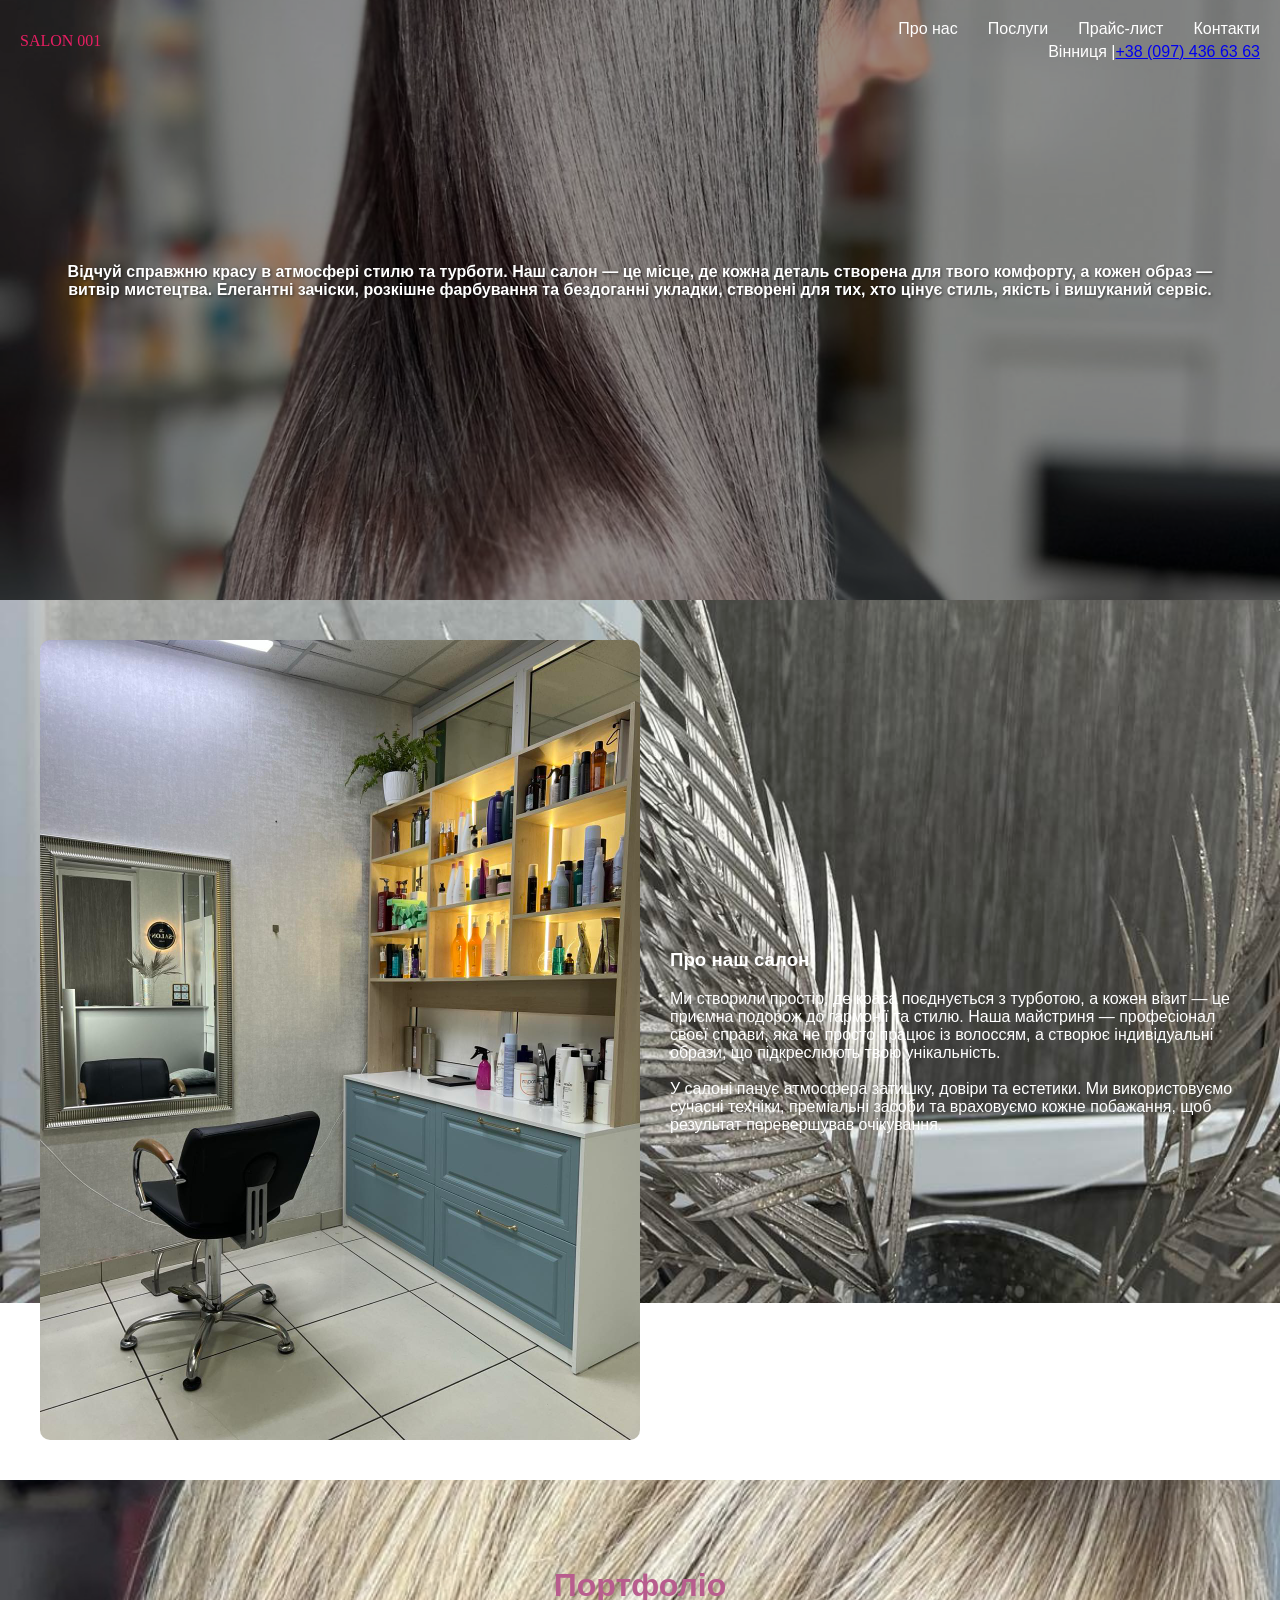
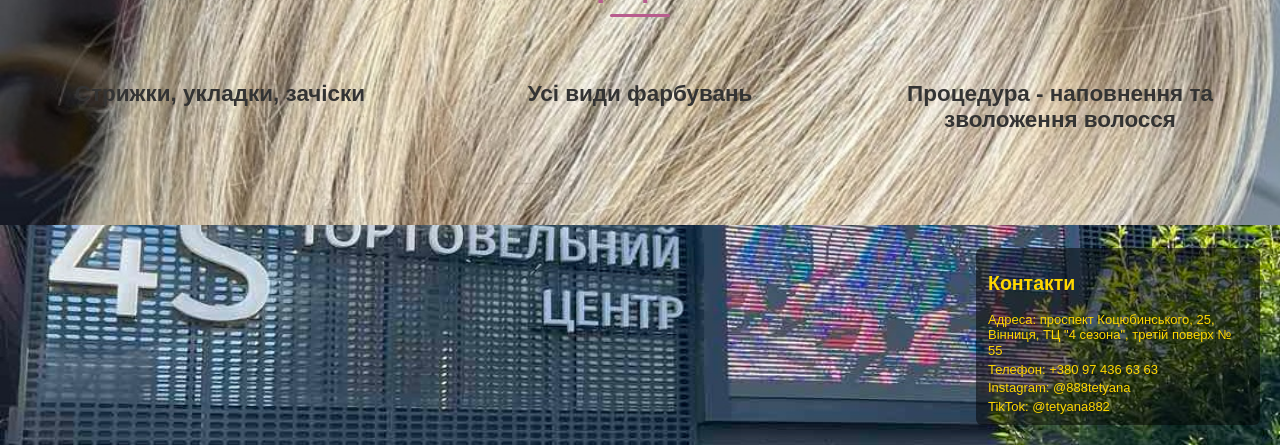
==== index.html @ 26271898 "Initial commit: salon site" ====
<!DOCTYPE html>
<html lang="uk">

<head>
    <meta charset="UTF-8" />
    <meta name="viewport" content="width=device-width, initial-scale=1.0" />
    <title>Салон краси "SALON 001"</title>
    
    <!-- Основний CSS -->
    <link rel="stylesheet" href="style.css" />
    
    <!-- Swiper CSS -->
    <link rel="stylesheet" href="https://cdn.jsdelivr.net/npm/swiper@11/swiper-bundle.min.css" />
    
    <!-- Swiper JS -->
    <script src="https://cdn.jsdelivr.net/npm/swiper@11/swiper-bundle.min.js" defer></script>
    
    <!-- Твій скрипт -->
    <script src="script.js" defer></script>
</head>

<body>
       <header class="hero-header">
        <div class="header-top">
            <div class="logo">
                <span>SALON 001</span>
                </div>
            <div class="nav-contact">
                <nav>
                    <a href="#about-salon">Про нас</a>
                    <a href="#services">Послуги</a>
                    <a href="#" id="price-link">Прайс-лист</a>
                    <a href="#contacts">Контакти</a>
                </nav>
                <class="contact-info">
                    <span class="city-tooltip">Вінниця
                        <span class="tooltip-text">проспект Коцюбинського, 25, ТЦ "4 сезона"</span>
                    </span> |<a href="tel:+380974366363">+38 (097) 436 63 63</a>
                </div>
            </div>
        </div>
        
        <div class="hero-content hero-text">
            <div id="slogan">
                <span class="static-text">Відчуй справжню красу в атмосфері стилю та турботи. Наш салон — це місце, де кожна деталь створена для твого комфорту,
                а кожен образ — витвір мистецтва. Елегантні зачіски, розкішне фарбування та бездоганні укладки, створені для тих, хто
                цінує стиль, якість і вишуканий сервіс.</span>
                <span id="typing-text"></span>
            </div>
        </div>
    </header>

    <section id="about-salon" style="display: flex; align-items: center; padding: 40px;">
        <img src="images/salon001 (1).jpg" style="width: 50%; border-radius: 10px;">
        <div style="padding-left: 30px;">
            <h3>Про наш салон</h3>
            <p>
                Ми створили простір, де краса поєднується з турботою, а кожен візит — це приємна подорож до гармонії та стилю. Наша
                майстриня — професіонал своєї справи, яка не просто працює із волоссям, а створює індивідуальні образи, що
                підкреслюють твою унікальність.
                <br><br>
                У салоні панує атмосфера затишку, довіри та естетики. Ми використовуємо сучасні техніки, преміальні засоби та
                враховуємо кожне побажання, щоб результат перевершував очікування.
            </p>
        </div>
    </section>
                

    <main>
        <section class="portfolio-section" id="services">
            <h2>Портфоліо</h2>
            <div class="services">
                <a href="haircuts.html" class="service-card">
                    <h3>Стрижки, укладки, зачіски</h3>
                </a>
                <a href="hair-color.html" class="service-card">
                    <h3>Усі види фарбувань</h3>
                </a>
                <a href="treatment.html" class="service-card">
                    <h3>Процедура - наповнення та зволоження волосся</h3>
                </a>
            </div>
        </section>

            
        <footer class="footer-contact" id="contacts">
            <div class="footer-content">
                <div class="footer-contact-box">
                    <h2>Контакти</h2>
                    <p>Адреса: проспект Коцюбинського, 25, Вінниця, ТЦ "4 сезона", третій поверх № 55</p>
                    <p>Телефон: +380 97 436 63 63</p>
                    <p>Instagram: <a href="https://instagram.com/888tetyana" target="_blank">@888tetyana</a></p>
                    <p>TikTok: <a href="https://www.tiktok.com/@tetyana882" target="_blank">@tetyana882</a></p>
                </div>
            </div>
        </footer>
    </main>

    
    </footer>

    <script>
        const text = "зі стильною зачіскою";
        let index = 0;

        function typeText() {
            const typingElement = document.getElementById("typing-text");
            typingElement.classList.add("fade-in");
            if (index < text.length) {
                typingElement.textContent += text.charAt(index);
                index++;
                setTimeout(typeText, 100);
            } else {
                typingElement.style.borderRight = "none";
            }
        }

        document.addEventListener("DOMContentLoaded", typeText);
    </script>

<div id="price-modal" class="modal">
    <div class="modal-content">
        <span class="close">&times;</span>
        <h2>Прайс-лист</h2>
                  <h3>Перукарські послуги</h3>
            <strong>Стрижка (миття голови + сушка)</strong>
            <ul>
                <li>1. Довжина волосся — 500 грн</li>
                <li>2. Довжина волосся — 600 грн</li>
                <li>3. Довжина волосся — 700 грн</li>
            </ul>

            <strong>Укладання волосся</strong>
            <ul>
                <li>1. Довжина волосся — 500 грн</li>
                <li>2. Довжина волосся — 600 грн</li>
            </ul>

            <h3>Фарбування волосся в один тон</h3>
            <ul>
                <li>Корінь — 1000 грн</li>
                <li>1. Довжина волосся — 1500 грн</li>
                <li>2. Довжина волосся — 2000 грн</li>
            </ul>

            <h3>Мелірування волосся</h3>
            <ul>
                <li>1. Довжина волосся — 1500 грн</li>
                <li>2. Довжина волосся — 2500 грн</li>
                <li>3. Довжина волосся — 3500 грн</li>
            </ul>

            <h3>Тонування волосся</h3>
            <ul>
                <li>1. Довжина волосся — 1500 грн</li>
                <li>2. Довжина волосся — 2000 грн</li>
            </ul>

            <h3>Складні техніки фарбування</h3>
            <ul>
                <li>1. Контурінг — 3000 грн</li>
                <li>2. Контурінг — 4500 грн</li>
                <li>3. Контурінг — 6000 грн</li>
                <li>Airtouch — 3500–7000 грн</li>
                <li>Balayage — 3000–4500 грн</li>
                <li>Мікромелірування — 2500–6000 грн</li>
                <li>Корекція топової зони в техніці Airtouch — 3000–5000 грн</li>
            </ul>
        </div>
    </div>
</div>

</body>

</html>
---- style.css ----
body {
    margin: 0;
    font-family: 'Segoe UI', sans-serif;
    background: linear-gradient(135deg, #fdfbfb 0%, #ebedee 100%);
    color: #333;
}

header.hero-header {
    background-image: url("images/farb-brunet.jpg");
    background-size: cover;
    background-position: center;
    background-repeat: no-repeat;
    height: 600px;
    position: relative;
    color: white;
    display: flex;
    flex-direction: column;
    justify-content: center;
    align-items: center;
    text-align: center;
    overflow: hidden;
}

header.hero-header::before {
    content: "";
    position: absolute;
    top: 0;
    left: 0;
    width: 100%;
    height: 100%;
    background-color: rgba(0, 0, 0, 0.4);
    z-index: 1;
}

.header-top {
    position: absolute;
    top: 0;
    left: 0;
    width: 100%;
    padding: 20px 20px;
    /* зменшено з 40px */
    display: flex;
    justify-content: space-between;
    align-items: center;
    z-index: 10;
    box-sizing: border-box;
}

.logo span {
    color: #e91e63;
    /* рожево-червоний акцент */
    font-family: 'Playfair Display', serif;
}

.nav-contact {
    display: flex;
    flex-direction: column;
    align-items: flex-end;
    gap: 5px;
    color: white;
    max-width: 40%;
    flex-wrap: wrap;
    word-break: break-word;
}

.nav-contact nav {
    display: flex;
    flex-wrap: wrap;
    gap: 15px;
}

.nav-contact nav a {
    color: white;
    text-decoration: none;
    font-weight: 500;
}

.nav-contact nav a {
    margin-left: 15px;
    text-decoration: none;
    color: white;
    font-weight: 500;
}

.contact-info {
    font-size: 14px;
}

.main-nav {
    display: flex;
    gap: 30px;
}

.main-nav a {
    color: white;
    text-decoration: none;
    font-weight: 600;
    font-size: 18px;
}

.main-nav a:hover {
    color: #ffd1dc;
}

.contact-bar {
    display: flex;
    gap: 10px;
    align-items: center;
    font-size: 16px;
    font-weight: 500;
    color: white;
    background-color: rgba(0, 0, 0, 0.4);
    padding: 8px 12px;
    border-radius: 8px;
    position: absolute;
    top: 20px;
    right: 30px;
    z-index: 10;
}

.tooltip {
    position: relative;
    cursor: pointer;
}

.tooltip::after {
    content: attr(title);
    position: absolute;
    top: -30px;
    left: 0;
    background-color: rgba(0, 0, 0, 0.8);
    color: #fff;
    padding: 5px 8px;
    border-radius: 4px;
    font-size: 12px;
    white-space: nowrap;
    opacity: 0;
    pointer-events: none;
    transition: opacity 0.3s ease;
}

.tooltip:hover::after {
    opacity: 1;
}

.separator {
    color: #ccc;
}

.hero-text {
    position: relative;
    z-index: 2;
    max-width: 90%;
    padding: 20px;
}

.static-text {
    display: block;
    margin-bottom: 10px;
    color: #fff;
    font-weight: 600;
    text-shadow: 1px 1px 3px rgba(0, 0, 0, 0.6);
}

#typing-text {
    font-weight: 600;
    color: #e91e63;
    white-space: nowrap;
    border-right: 2px solid #e91e63;
    animation: blink 0.7s infinite;
    font-size: 1.5em;
    text-align: center;
    overflow: visible;
    /* 👈 важливо! */
    width: fit-content;
    margin: 20px auto;
}

.no-cursor {
    border-right: none;
    animation: none;
}

@keyframes blink {

    0%,
    100% {
        border-color: transparent;
    }

    50% {
        border-color: #e91e63;
    }
}

.fade-in {
    opacity: 0;
    animation: fadeIn 1.5s ease-in forwards;
}

@keyframes fadeIn {
    from {
        opacity: 0;
    }

    to {
        opacity: 1;
    }
}

.section {
    padding: 40px 20px;
    max-width: 1000px;
    margin: auto;
}

.services {
    display: grid;
    grid-template-columns: repeat(auto-fit, minmax(250px, 1fr));
    gap: 20px;
}



.portfolio-section {
    background-image: url('images/strizka.jpg');
    /* заміни на свій шлях */
    background-size: cover;
    background-position: center;
    background-repeat: no-repeat;
    padding: 60px 20px;
    color: #fff;
    /* світлий текст на темному фоні */
    text-align: center;
    position: relative;
}

.portfolio-section h2 {
    font-size: 2rem;
    font-weight: bold;
    color: #b85c8e;
    /* рожевий акцент */
    margin-bottom: 1em;
    position: relative;
}

.portfolio-section h2::after {
    content: "";
    display: block;
    width: 60px;
    height: 3px;
    background-color: #b85c8e;
    margin: 10px auto 0;
    border-radius: 2px;
}

.service-card {
    display: inline-block;
    margin: 10px 20px;
    text-decoration: none;
    color: #333;
    font-size: 1.2rem;
    transition: color 0.3s ease;
}

.service-card:hover {
    color: #b85c8e;
}


.booking-form {
    background-color: white;
    padding: 20px;
    border-radius:
}

.hair-slider-section {
        padding: 40px 20px;
        background-color: #fff;
        text-align: center;
    }

    .hair-slider-section h2 {
        font-size: 2em;
        margin-bottom: 10px;
    }

    .slider-description {
        font-size: 1.1em;
        margin-bottom: 30px;
        color: #555;
        max-width: 700px;
        margin-left: auto;
        margin-right: auto;
    }

                .swiper {
                    box-shadow: 0 10px 30px rgba(0, 0, 0, 0.08);
                }
    
        .swiper-slide {
            display: flex;
            justify-content: center;
            /* Центрує фото по горизонталі */
            align-items: center;
            /* Центрує фото по вертикалі */
        }
    
        .swiper-slide img {
            max-width: 100%;
            max-height: 600px;
            object-fit: contain;
            /* Забезпечує повне відображення фото без обрізання */
            border-radius: 12px;
            box-shadow: 0 4px 20px rgba(0, 0, 0, 0.1);
            transition: transform 0.5s ease;
        }

                                  
        .hair-slider-section {
                                    padding: 60px 20px;
                                    background: url('images/logo.jpg') no-repeat center center;
                                    background-size: cover;
                                    text-align: center;
                                    color: #fff;
                                    position: relative;
                                    z-index: 1;
                                }
                
                                .hair-slider-section::before {
                                    content: "";
                                    position: absolute;
                                    top: 0;
                                    left: 0;
                                    width: 100%;
                                    height: 100%;
                                    background-color: rgba(0, 0, 0, 0.4);
                                    /* затемнення для читабельності */
                                    z-index: -1;
                                }
                
                                .hair-slider-section h2 {
                                    font-size: 2em;
                                    margin-bottom: 10px;
                                    position: relative;
                                    z-index: 2;
                                }
                
                                .slider-description {
                                    font-size: 1.1em;
                                    margin-bottom: 30px;
                                    color: #eee;
                                    max-width: 700px;
                                    margin-left: auto;
                                    margin-right: auto;
                                    position: relative;
                                    z-index: 2;
                                }

    .hair-color-hero {
    background-image: url("images/logo.jpg");
    background-size: cover;
    background-position: center;
    background-repeat: no-repeat;
    padding: 100px 20px;
    position: relative;
    color: #fff;
    text-align: center;
    border: none;
}

.hair-color-overlay {
    background-color: rgba(0, 0, 0, 0.2); /* зробимо менш темним */
    padding: 60px 20px;
    max-width: 1000px;
    margin: 0 auto;
    border-radius: 10px;
    box-shadow: none;
}

.swiper {
    border-radius: 10px;
    overflow: hidden;
    box-shadow: none;
}

.swiper-slide img {
    width: 100%;
    height: auto;
    border-radius: 10px;
    border: none;
    box-shadow: none;
}



.modal {
    display: none;
    position: fixed;
    z-index: 999;
    left: 0;
    top: 0;
    width: 100%;
    height: 100%;
    background-color: rgba(0, 0, 0, 0.6);
}

.modal-content {
    background-color: #fff;
    margin: 5% auto;
    padding: 30px;
    border-radius: 10px;
    width: 90%;
    max-width: 700px;
    color: #333;
    overflow-y: auto;
    max-height: 80vh;
}

.close {
    position: absolute;
    top: 20px;
    right: 30px;
    font-size: 28px;
    font-weight: bold;
    color: #e91e63;
    cursor: pointer;
}

.modal {
    display: none;
    position: fixed;
    z-index: 999;
    left: 0;
    top: 0;
    width: 100%;
    height: 100%;
    background-color: rgba(0, 0, 0, 0.7);
}

.modal-content {
    background-color: #fff;
    margin: 5% auto;
    padding: 30px;
    border-radius: 10px;
    width: 90%;
    max-width: 700px;
    color: #333;
    overflow-y: auto;
    max-height: 80vh;
}

.modal-content h2 {
    margin-top: 0;
    color: #e91e63;
    text-align: center;
}

.modal-content h3 {
    margin-top: 20px;
    color: #23a8ac;
}

.modal-content ul {
    list-style: none;
    padding-left: 0;
}

.modal-content li {
    margin-bottom: 5px;
}

.close {
    position: absolute;
    top: 20px;
    right: 30px;
    font-size: 28px;
    font-weight: bold;
    color: #e91e63;
    cursor: pointer;
}

.modal {
    display: none;
    /* ... */
}

.modal-content {
    /* ... */
}

.close {
    /* ... */
}


body {
    background-image: url("images/logo.jpg");
    /* заміни на свою назву файлу */
    background-size: cover;
    background-position: center;
    background-repeat: no-repeat;
    background-attachment: fixed;
    color: #fff;
    /* якщо фон темний — текст буде читабельним */
}
.treatment-slider {
    max-width: 900px;
    margin: 40px auto;
    padding: 20px;
}

.swiper-slide img {
    width: 100%;
    height: auto;
    border-radius: 10px;
}

.treatment-slider-wrapper {
    display: flex;
    flex-direction: row;
    /* горизонтально */
    justify-content: center;
    align-items: center;
    gap: 40px;
    max-width: 1200px;
    margin: 60px auto;
    padding: 20px;
}

.swiper {
    flex: 1 1 600px;
    max-width: 600px;
}

.slider-side-text {
    flex: 1 1 500px;
    max-width: 600px;
    display: flex;
    justify-content: center;
    align-items: center;
    padding: 40px 20px;
}

.text-inner {
    font-size: 16px;
    color: #fff;
    line-height: 1.8;
    text-align: left;
    max-width: 100%;
    word-break: normal;
    hyphens: none;
}


.footer-contact {
    position: relative;
    background-image: url("images/tc-ok.jpg");
    background-size: cover;
    background-position: center center;
    background-repeat: no-repeat;
    height: 220px;
    overflow: hidden;
}

/* Блок з адресою та соцмережами */
.footer-contact-box {
    position: absolute;
    bottom: 20px;
    right: 20px;
    background-color: rgba(0, 0, 0, 0.5);
    color: #ffd700;
    font-size: 13px;
    line-height: 1.2;
    padding: 8px 12px;
    border-radius: 6px;
    max-width: 260px;
    z-index: 2;
}

.footer-contact-box p {
    margin: 3px 0;
}

/* Стиль для посилань Instagram і TikTok */
.footer-contact-box a {
    color: #ffd700;
    text-decoration: none;
    font-weight: normal;
}

.footer-contact-box a:hover {
    text-decoration: underline;
}

/* Контакти головна */
.city-tooltip {
    position: relative;
    cursor: pointer;
    color: #fff;
    /* або інший акцентний */
}

.tooltip-text {
    visibility: hidden;
    opacity: 0;
    position: absolute;
    bottom: 120%;
    left: 50%;
    transform: translateX(-50%);
    background-color: rgba(0, 0, 0, 0.75);
    color: #ffd700;
    padding: 6px 10px;
    border-radius: 6px;
    white-space: nowrap;
    transition: opacity 0.3s ease;
    z-index: 10;
}

.city-tooltip:hover .tooltip-text {
    visibility: visible;
    opacity: 1;
}

/* 📱 Адаптація для мобільних пристроїв */
@media (max-width: 768px) {
    .modal-content {
        width: 95%;
        padding: 20px;
        font-size: 14px;
    }

    .close {
        top: 10px;
        right: 15px;
        font-size: 24px;
    }

    .treatment-slider-wrapper {
        flex-direction: column;
        gap: 20px;
        padding: 10px;
    }

    .slider-side-text {
        padding: 20px 10px;
        text-align: center;
    }

    .text-inner {
        font-size: 15px;
        text-align: center;
    }

    .footer-contact {
        height: auto;
        padding: 20px;
    }

    .footer-contact-box {
        position: static;
        margin: 0 auto;
        max-width: 90%;
        font-size: 12px;
        text-align: center;
    }

    .footer-contact-box p {
        margin: 5px 0;
    }

    .swiper-slide img {
        max-height: 300px;
        object-fit: cover;
    }
}


@media (max-width: 768px) {
    .hero-header {
        height: auto;
        padding: 40px 10px;
    }

    .hero-text {
        max-width: 100%;
        padding: 10px;
        font-size: 14px;
    }

    #typing-text {
        font-size: 1.2em;
        white-space: normal;
        word-break: break-word;
        text-align: center;
    }

    .header-top {
        flex-direction: column;
        align-items: center;
        padding: 10px;
        text-align: center;
    }

    .nav-contact {
        align-items: center;
        max-width: 100%;
    }

    .nav-contact nav {
        flex-direction: column;
        gap: 10px;
    }

    .modal-content {
        width: 95%;
        padding: 20px;
        font-size: 14px;
    }

    .treatment-slider-wrapper {
        flex-direction: column;
        gap: 20px;
        padding: 10px;
    }

    .slider-side-text {
        padding: 20px 10px;
        text-align: center;
    }

    .text-inner {
        font-size: 15px;
        text-align: center;
    }

    .footer-contact {
        height: auto;
        padding: 20px;
    }

    .footer-contact-box {
        position: static;
        margin: 0 auto;
        max-width: 90%;
        font-size: 12px;
        text-align: center;
    }

    .footer-contact-box p {
        margin: 5px 0;
    }

    .swiper-slide img {
        max-height: 300px;
        object-fit: cover;
    }
}
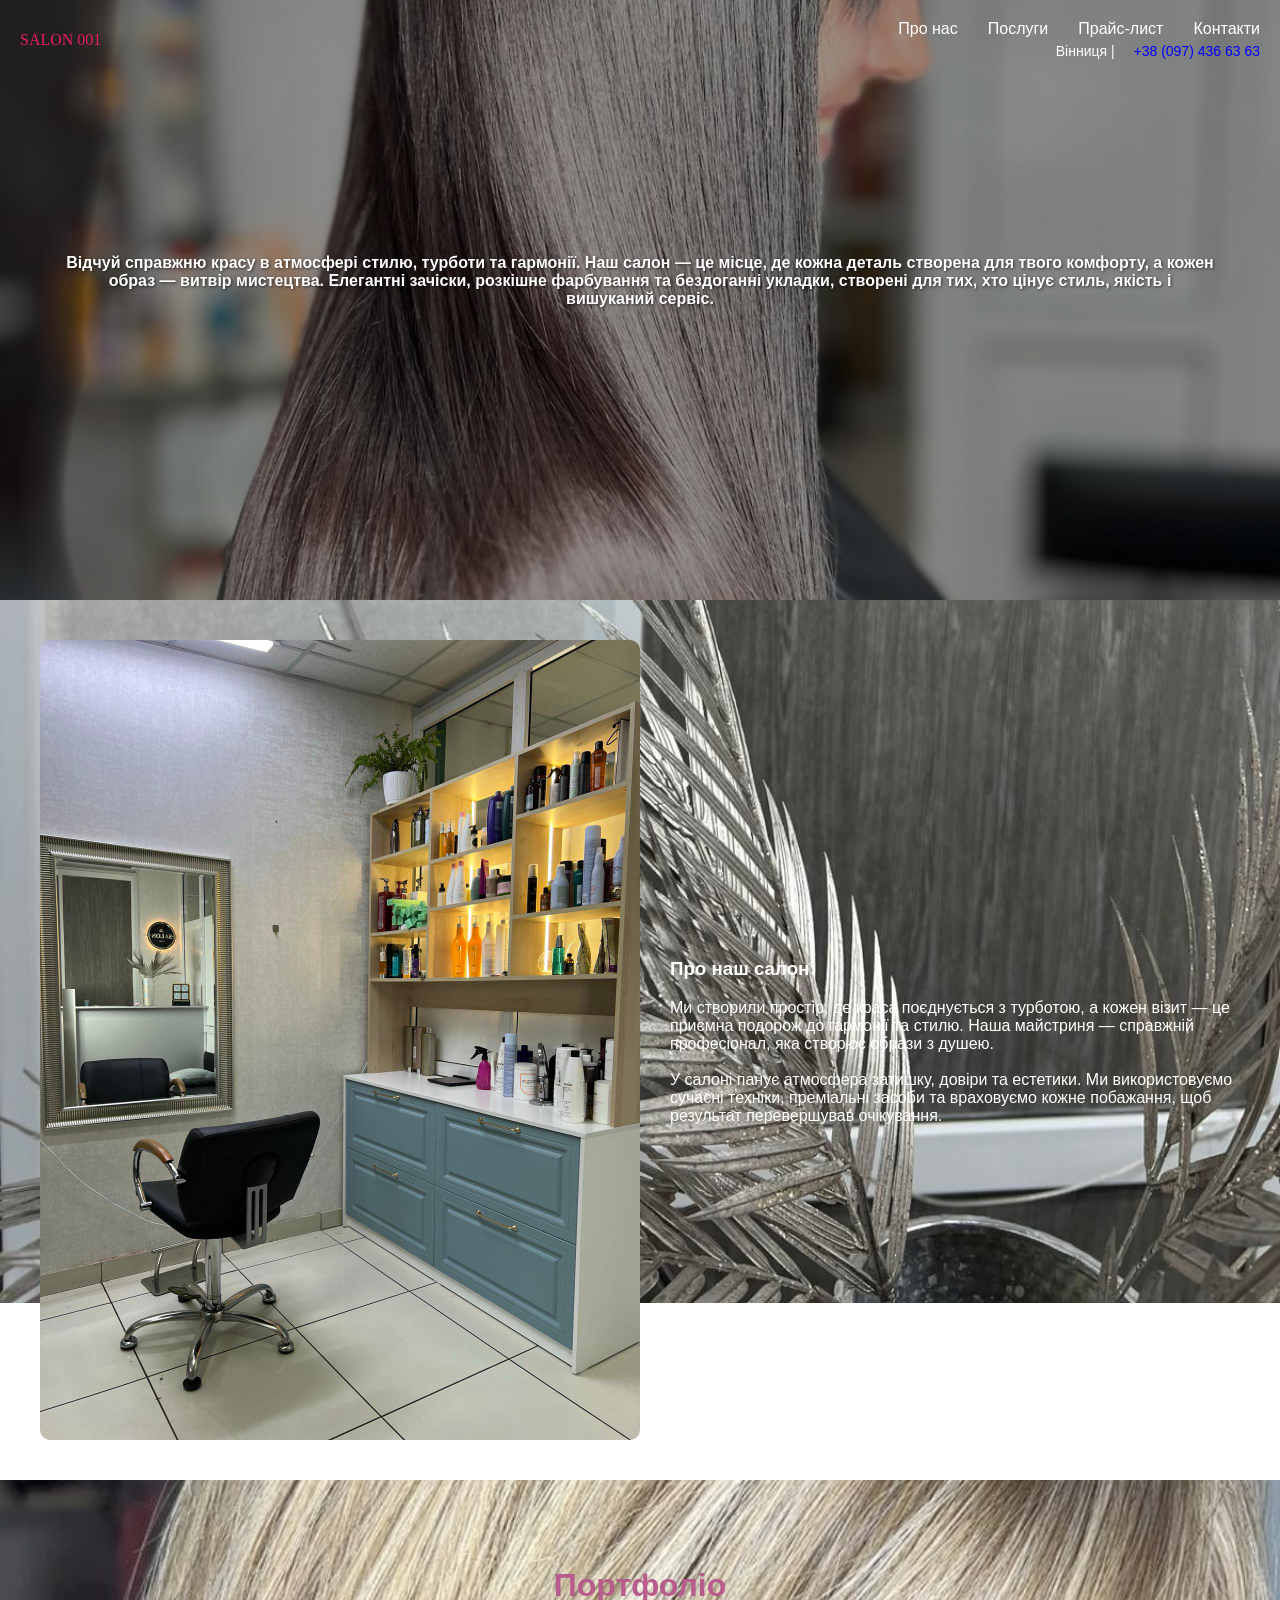
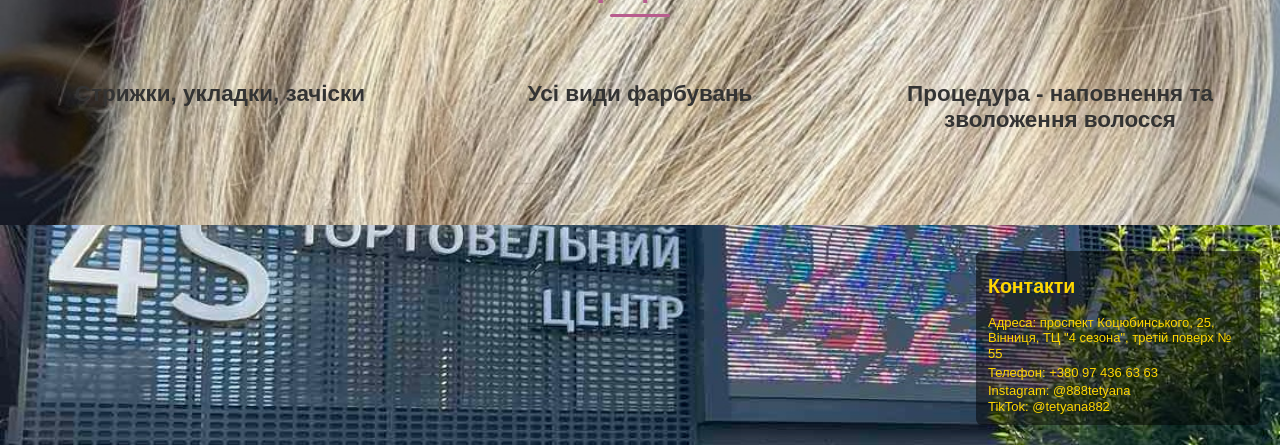
==== commit 2e9a9117: "Оновлення сайту: стилі, контент, адаптація" ====
--- a/index.html
+++ b/index.html
@@ -32,17 +32,21 @@
                     <a href="#" id="price-link">Прайс-лист</a>
                     <a href="#contacts">Контакти</a>
                 </nav>
-                <class="contact-info">
-                    <span class="city-tooltip">Вінниця
-                        <span class="tooltip-text">проспект Коцюбинського, 25, ТЦ "4 сезона"</span>
-                    </span> |<a href="tel:+380974366363">+38 (097) 436 63 63</a>
+                <nav>
+                    <div class="contact-info">
+                        <span class="city-tooltip">Вінниця
+                            <span class="tooltip-text">проспект Коцюбинського, 25, ТЦ "4 сезона"</span>
+                        </span> |
+                        <a href="tel:+380974366363" style="color: blue;">+38 (097) 436 63 63</a>
+                    </div>
+                </nav>
                 </div>
             </div>
         </div>
         
         <div class="hero-content hero-text">
             <div id="slogan">
-                <span class="static-text">Відчуй справжню красу в атмосфері стилю та турботи. Наш салон — це місце, де кожна деталь створена для твого комфорту,
+                <span class="static-text">Відчуй справжню красу в атмосфері стилю, турботи та гармонії. Наш салон — це місце, де кожна деталь створена для твого комфорту,
                 а кожен образ — витвір мистецтва. Елегантні зачіски, розкішне фарбування та бездоганні укладки, створені для тих, хто
                 цінує стиль, якість і вишуканий сервіс.</span>
                 <span id="typing-text"></span>
@@ -56,8 +60,8 @@
             <h3>Про наш салон</h3>
             <p>
                 Ми створили простір, де краса поєднується з турботою, а кожен візит — це приємна подорож до гармонії та стилю. Наша
-                майстриня — професіонал своєї справи, яка не просто працює із волоссям, а створює індивідуальні образи, що
-                підкреслюють твою унікальність.
+                майстриня — справжній професіонал, яка створює образи з душею.
+                
                 <br><br>
                 У салоні панує атмосфера затишку, довіри та естетики. Ми використовуємо сучасні техніки, преміальні засоби та
                 враховуємо кожне побажання, щоб результат перевершував очікування.
@@ -88,12 +92,15 @@
                 <div class="footer-contact-box">
                     <h2>Контакти</h2>
                     <p>Адреса: проспект Коцюбинського, 25, Вінниця, ТЦ "4 сезона", третій поверх № 55</p>
-                    <p>Телефон: +380 97 436 63 63</p>
-                    <p>Instagram: <a href="https://instagram.com/888tetyana" target="_blank">@888tetyana</a></p>
-                    <p>TikTok: <a href="https://www.tiktok.com/@tetyana882" target="_blank">@tetyana882</a></p>
+                    <p>Телефон: <a href="tel:+380974366363">+380 97 436 63 63</a></p>
+                    <p>
+                        Instagram: <a href="https://instagram.com/888tetyana" target="_blank">@888tetyana</a><br>
+                        TikTok: <a href="https://www.tiktok.com/@tetyana882" target="_blank">@tetyana882</a>
+                    </p>
                 </div>
             </div>
         </footer>
+
     </main>
 
     
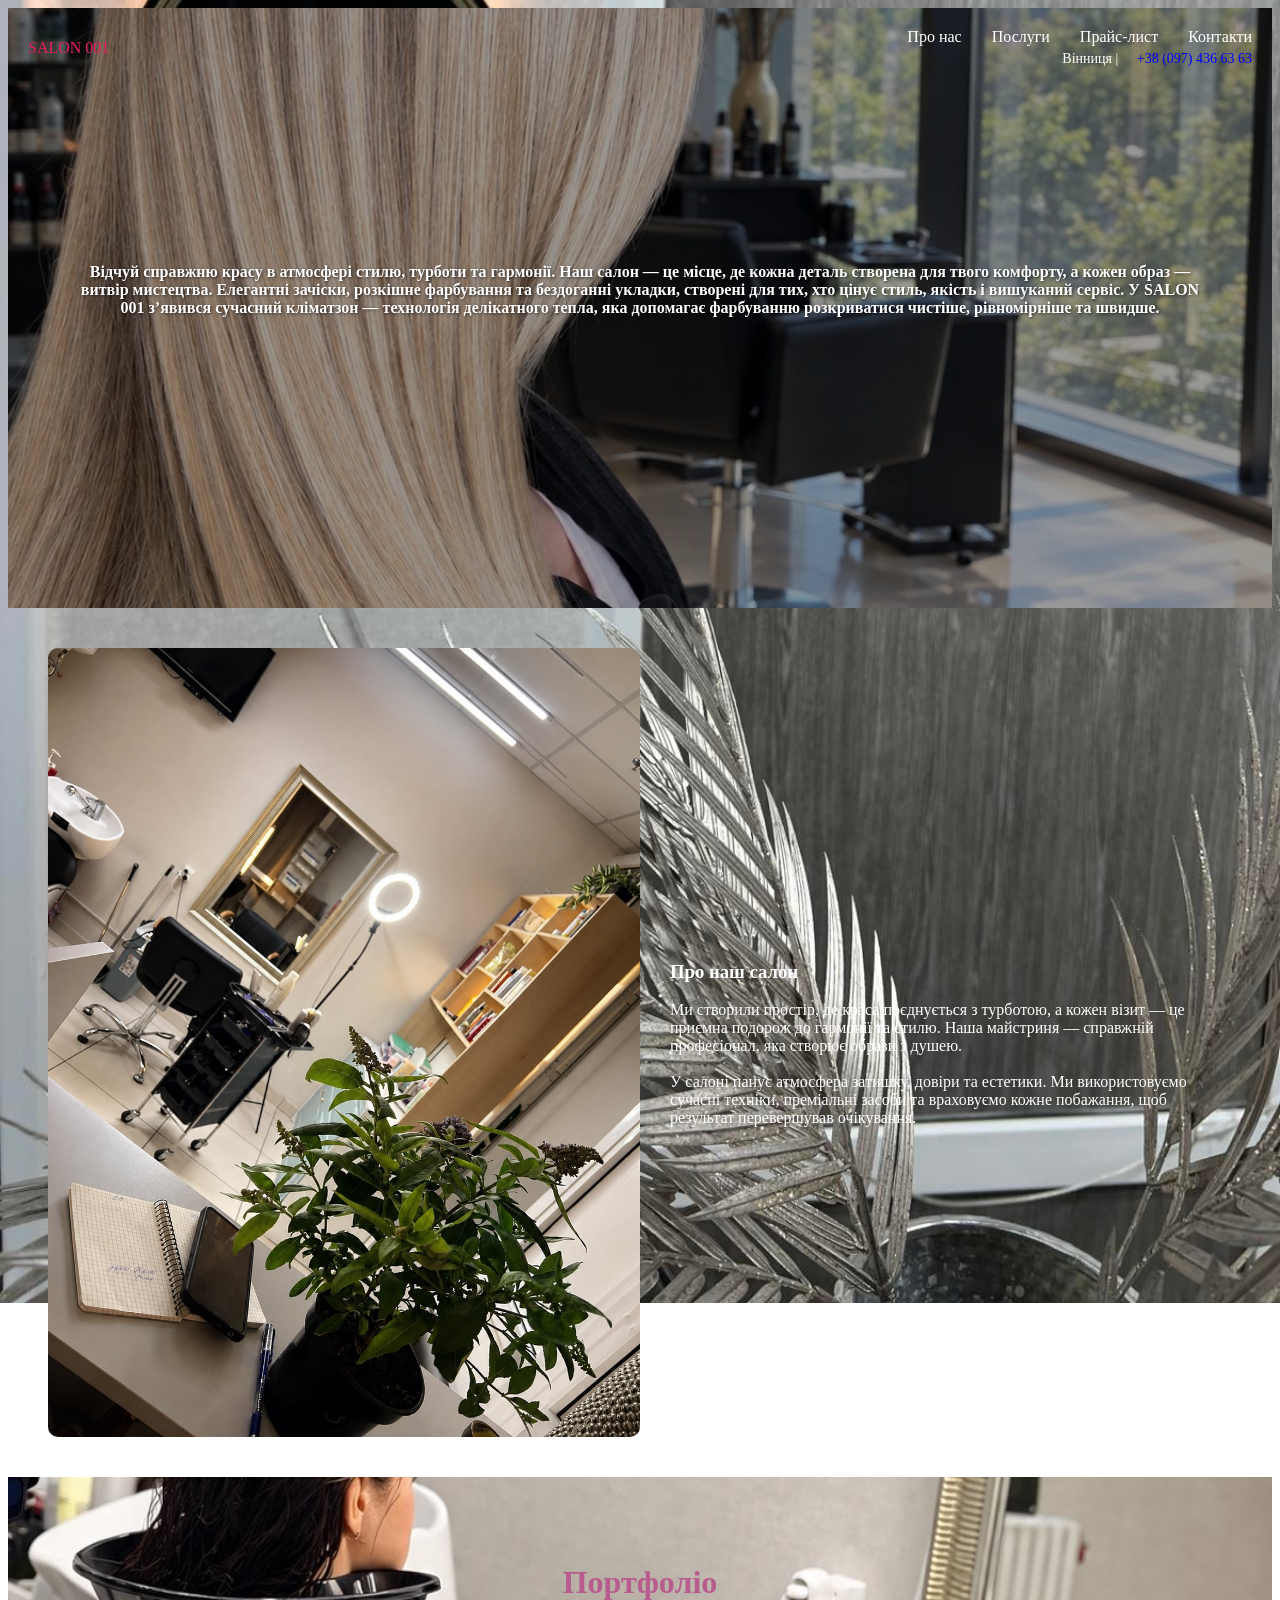
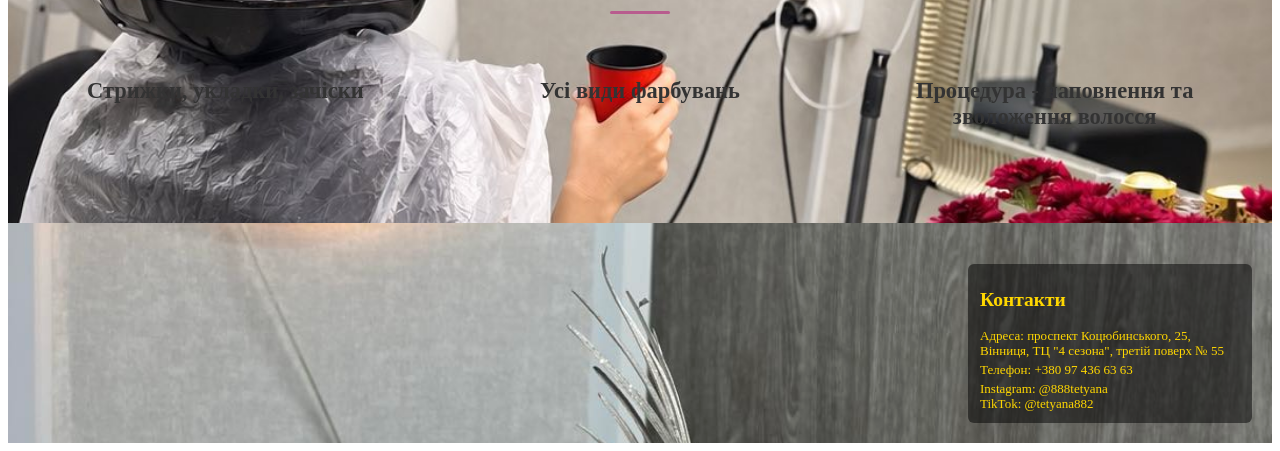
==== commit 0822ef0d: "update" ====
--- a/index.html
+++ b/index.html
@@ -5,6 +5,17 @@
     <meta charset="UTF-8" />
     <meta name="viewport" content="width=device-width, initial-scale=1.0" />
     <title>Салон краси "SALON 001"</title>
+
+    <!-- Опис для Google -->
+    <meta name="description"
+        content="Преміальні зачіски, фарбування та догляд. Студія краси SALON 001 у Вінниці — стиль, турбота та гармонія.">
+    
+    <!-- Опис для соцмереж -->
+    <meta property="og:title" content="SALON 001 – Студія краси у Вінниці">
+    <meta property="og:description" content="Преміальні зачіски, фарбування та догляд. Запишись вже сьогодні!">
+    <meta property="og:image" content="https://salon-vinnytsia.beauty/images/cover.jpg">
+    <meta property="og:url" content="https://salon-vinnytsia.beauty">
+    <meta property="og:type" content="website">
     
     <!-- Основний CSS -->
     <link rel="stylesheet" href="style.css" />
@@ -17,6 +28,25 @@
     
     <!-- Твій скрипт -->
     <script src="script.js" defer></script>
+
+    <!-- Структуровані дані для пошукових систем -->
+    <script type="application/ld+json">
+        {
+          "@context": "https://schema.org",
+          "@type": "BeautySalon",
+          "name": "SALON 001",
+          "image": "https://salon-vinnitsa.beauty/images/cover.jpg",
+          "address": {
+            "@type": "PostalAddress",
+            "streetAddress": "проспект Коцюбинського, 25, м. Вінниця, ТЦ 4 сезона, третій поверх № 55",
+            "addressLocality": "Вінниця",
+            "addressCountry": "UA"
+          },
+          "telephone": "+380974366363",
+          "url": "https://salon-vinnitsa.beauty",
+          "description": "Салон краси у Вінниці з елегантними зачісками, фарбуванням та доглядом за волоссям."
+        }
+        </script>
 </head>
 
 <body>
@@ -46,16 +76,20 @@
         
         <div class="hero-content hero-text">
             <div id="slogan">
-                <span class="static-text">Відчуй справжню красу в атмосфері стилю, турботи та гармонії. Наш салон — це місце, де кожна деталь створена для твого комфорту,
-                а кожен образ — витвір мистецтва. Елегантні зачіски, розкішне фарбування та бездоганні укладки, створені для тих, хто
-                цінує стиль, якість і вишуканий сервіс.</span>
+                <span class="static-text">Відчуй справжню красу в атмосфері стилю, турботи та гармонії. Наш салон — це місце, де кожна
+                    деталь створена для твого комфорту,
+                    а кожен образ — витвір мистецтва. Елегантні зачіски, розкішне фарбування та бездоганні укладки, створені для тих,
+                    хто
+                    цінує стиль, якість і вишуканий сервіс. 
+                    У SALON 001 з’явився сучасний кліматзон — технологія делікатного тепла, яка допомагає фарбуванню розкриватися чистіше,
+                    рівномірніше та швидше.</span>
                 <span id="typing-text"></span>
             </div>
         </div>
     </header>
 
     <section id="about-salon" style="display: flex; align-items: center; padding: 40px;">
-        <img src="images/salon001 (1).jpg" style="width: 50%; border-radius: 10px;">
+        <img src="images/nove foto salonu.jpg" style="width: 50%; border-radius: 10px;">
         <div style="padding-left: 30px;">
             <h3>Про наш салон</h3>
             <p>
--- a/style.css
+++ b/style.css
@@ -1,4 +1,4 @@
-body {
+ody {
     margin: 0;
     font-family: 'Segoe UI', sans-serif;
     background: linear-gradient(135deg, #fdfbfb 0%, #ebedee 100%);
@@ -6,7 +6,7 @@
 }
 
 header.hero-header {
-    background-image: url("images/farb-brunet.jpg");
+    background-image: url("images/str.jpg");
     background-size: cover;
     background-position: center;
     background-repeat: no-repeat;
@@ -223,7 +223,7 @@
 
 
 .portfolio-section {
-    background-image: url('images/strizka.jpg');
+    background-image: url('images/klimat-procedura.jpg');
     /* заміни на свій шлях */
     background-size: cover;
     background-position: center;
@@ -275,89 +275,89 @@
 }
 
 .hair-slider-section {
-        padding: 40px 20px;
-        background-color: #fff;
-        text-align: center;
-    }
-
-    .hair-slider-section h2 {
-        font-size: 2em;
-        margin-bottom: 10px;
-    }
-
-    .slider-description {
-        font-size: 1.1em;
-        margin-bottom: 30px;
-        color: #555;
-        max-width: 700px;
-        margin-left: auto;
-        margin-right: auto;
-    }
-
-                .swiper {
-                    box-shadow: 0 10px 30px rgba(0, 0, 0, 0.08);
-                }
-    
-        .swiper-slide {
-            display: flex;
-            justify-content: center;
-            /* Центрує фото по горизонталі */
-            align-items: center;
-            /* Центрує фото по вертикалі */
-        }
-    
-        .swiper-slide img {
-            max-width: 100%;
-            max-height: 600px;
-            object-fit: contain;
-            /* Забезпечує повне відображення фото без обрізання */
-            border-radius: 12px;
-            box-shadow: 0 4px 20px rgba(0, 0, 0, 0.1);
-            transition: transform 0.5s ease;
-        }
-
-                                  
-        .hair-slider-section {
-                                    padding: 60px 20px;
-                                    background: url('images/logo.jpg') no-repeat center center;
-                                    background-size: cover;
-                                    text-align: center;
-                                    color: #fff;
-                                    position: relative;
-                                    z-index: 1;
-                                }
-                
-                                .hair-slider-section::before {
-                                    content: "";
-                                    position: absolute;
-                                    top: 0;
-                                    left: 0;
-                                    width: 100%;
-                                    height: 100%;
-                                    background-color: rgba(0, 0, 0, 0.4);
-                                    /* затемнення для читабельності */
-                                    z-index: -1;
-                                }
-                
-                                .hair-slider-section h2 {
-                                    font-size: 2em;
-                                    margin-bottom: 10px;
-                                    position: relative;
-                                    z-index: 2;
-                                }
-                
-                                .slider-description {
-                                    font-size: 1.1em;
-                                    margin-bottom: 30px;
-                                    color: #eee;
-                                    max-width: 700px;
-                                    margin-left: auto;
-                                    margin-right: auto;
-                                    position: relative;
-                                    z-index: 2;
-                                }
-
-    .hair-color-hero {
+    padding: 40px 20px;
+    background-color: #fff;
+    text-align: center;
+}
+
+.hair-slider-section h2 {
+    font-size: 2em;
+    margin-bottom: 10px;
+}
+
+.slider-description {
+    font-size: 1.1em;
+    margin-bottom: 30px;
+    color: #555;
+    max-width: 700px;
+    margin-left: auto;
+    margin-right: auto;
+}
+
+.swiper {
+    box-shadow: 0 10px 30px rgba(0, 0, 0, 0.08);
+}
+
+.swiper-slide {
+    display: flex;
+    justify-content: center;
+    /* Центрує фото по горизонталі */
+    align-items: center;
+    /* Центрує фото по вертикалі */
+}
+
+.swiper-slide img {
+    max-width: 100%;
+    max-height: 600px;
+    object-fit: contain;
+    /* Забезпечує повне відображення фото без обрізання */
+    border-radius: 12px;
+    box-shadow: 0 4px 20px rgba(0, 0, 0, 0.1);
+    transition: transform 0.5s ease;
+}
+
+
+.hair-slider-section {
+    padding: 60px 20px;
+    background: url('images/logo.jpg') no-repeat center center;
+    background-size: cover;
+    text-align: center;
+    color: #fff;
+    position: relative;
+    z-index: 1;
+}
+
+.hair-slider-section::before {
+    content: "";
+    position: absolute;
+    top: 0;
+    left: 0;
+    width: 100%;
+    height: 100%;
+    background-color: rgba(0, 0, 0, 0.4);
+    /* затемнення для читабельності */
+    z-index: -1;
+}
+
+.hair-slider-section h2 {
+    font-size: 2em;
+    margin-bottom: 10px;
+    position: relative;
+    z-index: 2;
+}
+
+.slider-description {
+    font-size: 1.1em;
+    margin-bottom: 30px;
+    color: #eee;
+    max-width: 700px;
+    margin-left: auto;
+    margin-right: auto;
+    position: relative;
+    z-index: 2;
+}
+
+.hair-color-hero {
     background-image: url("images/logo.jpg");
     background-size: cover;
     background-position: center;
@@ -370,7 +370,8 @@
 }
 
 .hair-color-overlay {
-    background-color: rgba(0, 0, 0, 0.2); /* зробимо менш темним */
+    background-color: rgba(0, 0, 0, 0.2);
+    /* зробимо менш темним */
     padding: 60px 20px;
     max-width: 1000px;
     margin: 0 auto;
@@ -384,13 +385,6 @@
     box-shadow: none;
 }
 
-.swiper-slide img {
-    width: 100%;
-    height: auto;
-    border-radius: 10px;
-    border: none;
-    box-shadow: none;
-}
 
 
 
@@ -504,63 +498,154 @@
     color: #fff;
     /* якщо фон темний — текст буде читабельним */
 }
-.treatment-slider {
+
+
+.booking-form {
     max-width: 900px;
     margin: 40px auto;
     padding: 20px;
 }
 
-.swiper-slide img {
-    width: 100%;
-    height: auto;
-    border-radius: 10px;
-}
-
+/* === 📦 Контейнер секції "Процедура" === */
 .treatment-slider-wrapper {
     display: flex;
     flex-direction: row;
-    /* горизонтально */
-    justify-content: center;
-    align-items: center;
+    justify-content: space-between;
+    /* фото зліва, текст справа */
+    align-items: flex-start;
     gap: 40px;
     max-width: 1200px;
     margin: 60px auto;
     padding: 20px;
 }
 
-.swiper {
-    flex: 1 1 600px;
-    max-width: 600px;
-}
-
+/* === 🎞️ Swiper-слайдер === */
+.treatment-slider {
+    flex: 1 1 700px;
+    max-width: 700px;
+    width: 100%;
+    height: auto;
+    padding-bottom: 40px;
+}
+
+.treatment-slider .swiper-wrapper {
+    align-items: center;
+}
+
+.treatment-slider .swiper-slide img {
+    width: 100%;
+    height: auto;
+    object-fit: contain;
+    display: block;
+    margin: 0 auto;
+    border-radius: 10px;
+}
+
+/* === 📝 Текстовий блок === */
 .slider-side-text {
-    flex: 1 1 500px;
-    max-width: 600px;
-    display: flex;
-    justify-content: center;
-    align-items: center;
-    padding: 40px 20px;
+    flex: 1 1 400px;
+    max-width: 400px;
+    padding: 20px;
+    color: #080808;
+    text-shadow: 0 1px 4px rgba(189, 38, 38, 0.6);
 }
 
 .text-inner {
-    font-size: 16px;
-    color: #fff;
-    line-height: 1.8;
-    text-align: left;
-    max-width: 100%;
-    word-break: normal;
-    hyphens: none;
-}
-
+    font-size: 22px;
+    line-height: 1.9;
+    font-weight: 700;
+    color: #ffd1dc;
+    /* чорний текст */
+    text-shadow: 0 1px 2px rgba(131, 9, 9, 0.4);
+    /* світла тінь для об'єму */
+}
+
+
+/* === 📱 Адаптація для планшетів === */
+@media (max-width: 1024px) {
+    .treatment-slider-wrapper {
+        flex-direction: column;
+        gap: 30px;
+        padding: 30px;
+    }
+
+    .treatment-slider,
+    .slider-side-text {
+        max-width: 100%;
+        flex: 1 1 100%;
+    }
+
+    .slider-side-text {
+        padding: 20px;
+    }
+
+    .text-inner {
+        font-size: 15px;
+    }
+}
+
+/* === 📱 Адаптація для мобілки === */
+@media (max-width: 767px) {
+    .treatment-slider-wrapper {
+        flex-direction: column;
+        padding: 0;
+        margin: 0;
+    }
+
+    .treatment-slider {
+        width: 100%;
+        height: 100vh;
+        /* Фото на весь екран */
+        position: relative;
+    }
+
+    .treatment-slider .swiper-slide img {
+        width: 100%;
+        height: auto;
+        object-fit: contain;
+    }
+
+    .slider-side-text {
+        background-image: url("images/logo.jpg");
+        background-size: cover;
+        background-position: center;
+        background-repeat: no-repeat;
+        padding: 20px;
+        border-radius: 10px;
+        color: #fff;
+    }
+
+    .text-inner {
+        font-size: 14px;
+        line-height: 1.6;
+    }
+
+    .swiper-button-next,
+    .swiper-button-prev {
+        display: none;
+    }
+
+    .swiper-pagination {
+        bottom: 10px !important;
+    }
+}
+
+
+
+
+
+
+/* Блок з адресою та соцмережами */
 
 .footer-contact {
     position: relative;
-    background-image: url("images/tc-ok.jpg");
+    background-image: url("images/logo.jpg");
     background-size: cover;
     background-position: center center;
     background-repeat: no-repeat;
     height: 220px;
     overflow: hidden;
+    
 }
 
 /* Блок з адресою та соцмережами */
@@ -622,137 +707,11 @@
     opacity: 1;
 }
 
-/* 📱 Адаптація для мобільних пристроїв */
-@media (max-width: 768px) {
-    .modal-content {
-        width: 95%;
-        padding: 20px;
-        font-size: 14px;
-    }
-
-    .close {
-        top: 10px;
-        right: 15px;
-        font-size: 24px;
-    }
-
-    .treatment-slider-wrapper {
-        flex-direction: column;
-        gap: 20px;
-        padding: 10px;
-    }
-
-    .slider-side-text {
-        padding: 20px 10px;
-        text-align: center;
-    }
-
-    .text-inner {
-        font-size: 15px;
-        text-align: center;
-    }
-
-    .footer-contact {
-        height: auto;
-        padding: 20px;
-    }
-
-    .footer-contact-box {
-        position: static;
-        margin: 0 auto;
-        max-width: 90%;
-        font-size: 12px;
-        text-align: center;
-    }
-
-    .footer-contact-box p {
-        margin: 5px 0;
-    }
-
-    .swiper-slide img {
-        max-height: 300px;
-        object-fit: cover;
-    }
-}
-
-
-@media (max-width: 768px) {
-    .hero-header {
-        height: auto;
-        padding: 40px 10px;
-    }
-
-    .hero-text {
-        max-width: 100%;
-        padding: 10px;
-        font-size: 14px;
-    }
-
-    #typing-text {
-        font-size: 1.2em;
-        white-space: normal;
-        word-break: break-word;
-        text-align: center;
-    }
-
-    .header-top {
-        flex-direction: column;
-        align-items: center;
-        padding: 10px;
-        text-align: center;
-    }
-
-    .nav-contact {
-        align-items: center;
-        max-width: 100%;
-    }
-
-    .nav-contact nav {
-        flex-direction: column;
-        gap: 10px;
-    }
-
-    .modal-content {
-        width: 95%;
-        padding: 20px;
-        font-size: 14px;
-    }
-
-    .treatment-slider-wrapper {
-        flex-direction: column;
-        gap: 20px;
-        padding: 10px;
-    }
-
-    .slider-side-text {
-        padding: 20px 10px;
-        text-align: center;
-    }
-
-    .text-inner {
-        font-size: 15px;
-        text-align: center;
-    }
-
-    .footer-contact {
-        height: auto;
-        padding: 20px;
-    }
-
-    .footer-contact-box {
-        position: static;
-        margin: 0 auto;
-        max-width: 90%;
-        font-size: 12px;
-        text-align: center;
-    }
-
-    .footer-contact-box p {
-        margin: 5px 0;
-    }
-
-    .swiper-slide img {
-        max-height: 300px;
-        object-fit: cover;
-    }
-}+.background-wrapper {
+    background-image: url('images/str.jpg');
+    background-size: cover;
+    background-position: center;
+    background-repeat: no-repeat;
+}
+
+
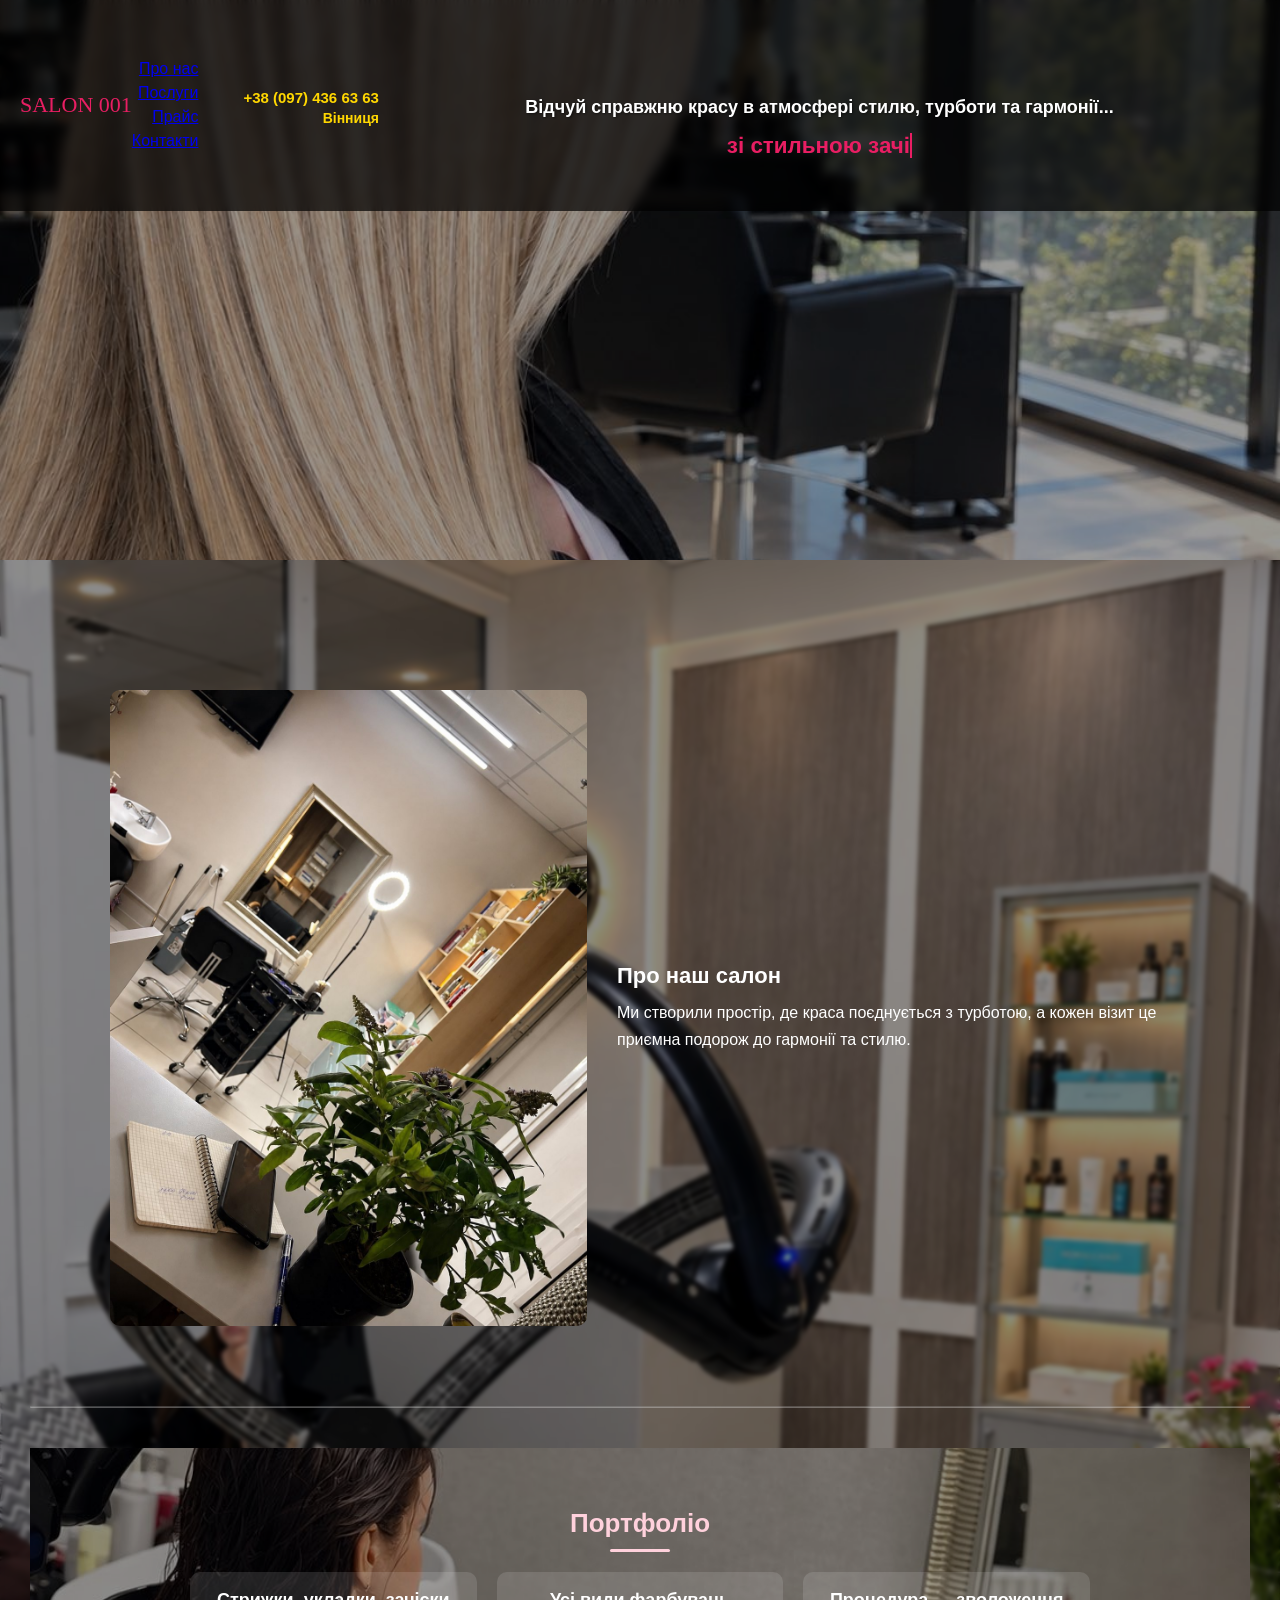
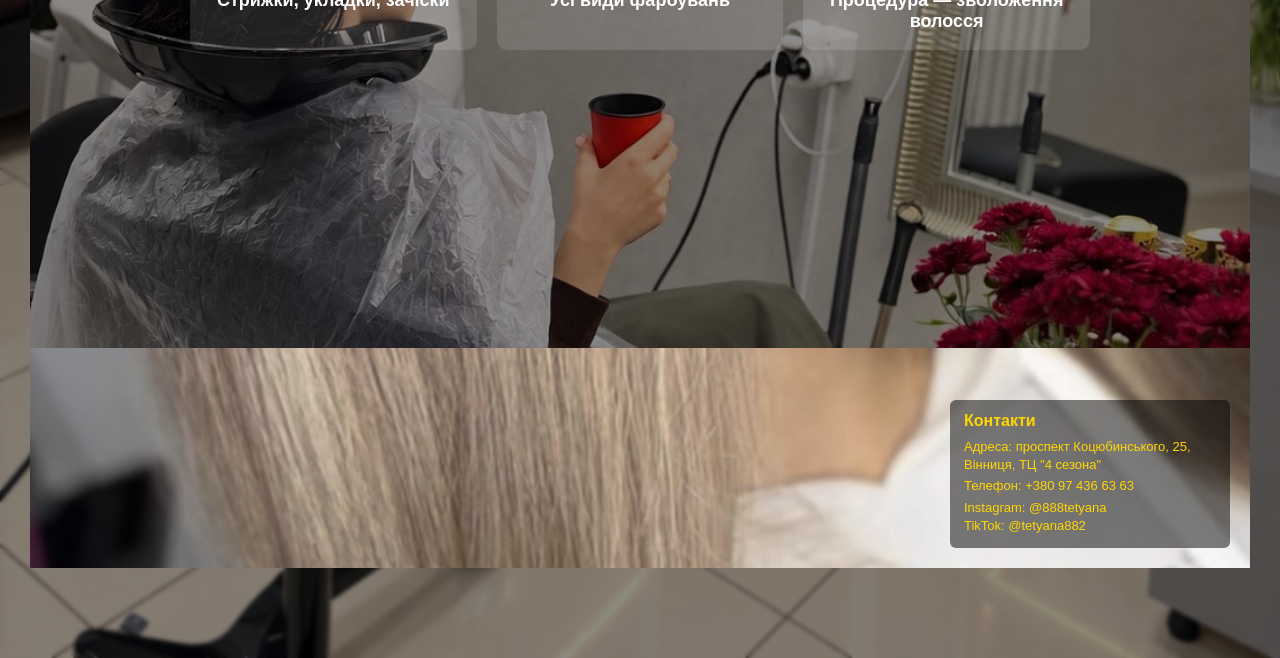
==== commit 10c4e69d: "update" ====
--- a/index.html
+++ b/index.html
@@ -6,107 +6,77 @@
     <meta name="viewport" content="width=device-width, initial-scale=1.0" />
     <title>Салон краси "SALON 001"</title>
 
-    <!-- Опис для Google -->
-    <meta name="description"
-        content="Преміальні зачіски, фарбування та догляд. Студія краси SALON 001 у Вінниці — стиль, турбота та гармонія.">
-    
-    <!-- Опис для соцмереж -->
-    <meta property="og:title" content="SALON 001 – Студія краси у Вінниці">
-    <meta property="og:description" content="Преміальні зачіски, фарбування та догляд. Запишись вже сьогодні!">
-    <meta property="og:image" content="https://salon-vinnytsia.beauty/images/cover.jpg">
-    <meta property="og:url" content="https://salon-vinnytsia.beauty">
-    <meta property="og:type" content="website">
-    
-    <!-- Основний CSS -->
     <link rel="stylesheet" href="style.css" />
-    
-    <!-- Swiper CSS -->
-    <link rel="stylesheet" href="https://cdn.jsdelivr.net/npm/swiper@11/swiper-bundle.min.css" />
-    
-    <!-- Swiper JS -->
-    <script src="https://cdn.jsdelivr.net/npm/swiper@11/swiper-bundle.min.js" defer></script>
-    
-    <!-- Твій скрипт -->
     <script src="script.js" defer></script>
-
-    <!-- Структуровані дані для пошукових систем -->
-    <script type="application/ld+json">
-        {
-          "@context": "https://schema.org",
-          "@type": "BeautySalon",
-          "name": "SALON 001",
-          "image": "https://salon-vinnitsa.beauty/images/cover.jpg",
-          "address": {
-            "@type": "PostalAddress",
-            "streetAddress": "проспект Коцюбинського, 25, м. Вінниця, ТЦ 4 сезона, третій поверх № 55",
-            "addressLocality": "Вінниця",
-            "addressCountry": "UA"
-          },
-          "telephone": "+380974366363",
-          "url": "https://salon-vinnitsa.beauty",
-          "description": "Салон краси у Вінниці з елегантними зачісками, фарбуванням та доглядом за волоссям."
-        }
-        </script>
 </head>
 
 <body>
-       <header class="hero-header">
+
+    <!-- HERO -->
+    <header class="hero-header">
         <div class="header-top">
-            <div class="logo">
-                <span>SALON 001</span>
-                </div>
-            <div class="nav-contact">
-                <nav>
+            <div class="logo"><span>SALON 001</span></div>
+
+            <div class="header-right">
+            
+                <nav class="nav-contact">
                     <a href="#about-salon">Про нас</a>
                     <a href="#services">Послуги</a>
-                    <a href="#" id="price-link">Прайс-лист</a>
+                    <a href="#" id="price-link">Прайс</a>
                     <a href="#contacts">Контакти</a>
                 </nav>
-                <nav>
-                    <div class="contact-info">
-                        <span class="city-tooltip">Вінниця
-                            <span class="tooltip-text">проспект Коцюбинського, 25, ТЦ "4 сезона"</span>
-                        </span> |
-                        <a href="tel:+380974366363" style="color: blue;">+38 (097) 436 63 63</a>
-                    </div>
-                </nav>
+            
+                <div class="header-contact-mini">
+                    <a href="tel:+380974366363" class="phone-link">+38 (097) 436 63 63</a>
+            
+                    <span class="city-tooltip">
+                        Вінниця
+                        <span class="tooltip-text">проспект Коцюбинського, 25, ТЦ "4 сезона"</span>
+                    </span>
                 </div>
+            
             </div>
-        </div>
-        
+
+
+
+            <div class="burger" id="burger">
+                <span></span>
+                <span></span>
+                <span></span>
+            </div>
+
         <div class="hero-content hero-text">
-            <div id="slogan">
-                <span class="static-text">Відчуй справжню красу в атмосфері стилю, турботи та гармонії. Наш салон — це місце, де кожна
-                    деталь створена для твого комфорту,
-                    а кожен образ — витвір мистецтва. Елегантні зачіски, розкішне фарбування та бездоганні укладки, створені для тих,
-                    хто
-                    цінує стиль, якість і вишуканий сервіс. 
-                    У SALON 001 з’явився сучасний кліматзон — технологія делікатного тепла, яка допомагає фарбуванню розкриватися чистіше,
-                    рівномірніше та швидше.</span>
-                <span id="typing-text"></span>
-            </div>
+            <span class="static-text">
+                Відчуй справжню красу в атмосфері стилю, турботи та гармонії...
+            </span>
+            <span id="typing-text"></span>
         </div>
     </header>
 
-    <section id="about-salon" style="display: flex; align-items: center; padding: 40px;">
-        <img src="images/nove foto salonu.jpg" style="width: 50%; border-radius: 10px;">
-        <div style="padding-left: 30px;">
-            <h3>Про наш салон</h3>
-            <p>
-                Ми створили простір, де краса поєднується з турботою, а кожен візит — це приємна подорож до гармонії та стилю. Наша
-                майстриня — справжній професіонал, яка створює образи з душею.
-                
-                <br><br>
-                У салоні панує атмосфера затишку, довіри та естетики. Ми використовуємо сучасні техніки, преміальні засоби та
-                враховуємо кожне побажання, щоб результат перевершував очікування.
-            </p>
-        </div>
-    </section>
-                
+    <!-- ПРО НАС + КОНТАКТИ (один фон) -->
+    <section class="about-and-contacts-bg">
+        <div class="content-wrapper">
 
+            <!-- ПРО НАС -->
+            <section id="about-salon">
+                <img src="images/nove foto salonu.jpg" style="width:45%;border-radius:10px;">
+                <div>
+                    <h3>Про наш салон</h3>
+                    <p>
+                        Ми створили простір, де краса поєднується з турботою, а кожен візит це приємна подорож до гармонії та стилю.
+                    </p>
+                </div>
+            </section>
+
+            <hr style="margin:40px 0;border-color:rgba(255,255,255,0.3);">
+
+            
+
+    <!-- ПОРТФОЛІО -->
     <main>
         <section class="portfolio-section" id="services">
             <h2>Портфоліо</h2>
+
             <div class="services">
                 <a href="haircuts.html" class="service-card">
                     <h3>Стрижки, укладки, зачіски</h3>
@@ -115,101 +85,73 @@
                     <h3>Усі види фарбувань</h3>
                 </a>
                 <a href="treatment.html" class="service-card">
-                    <h3>Процедура - наповнення та зволоження волосся</h3>
+                    <h3>Процедура — зволоження волосся</h3>
                 </a>
             </div>
         </section>
-
-            
-        <footer class="footer-contact" id="contacts">
-            <div class="footer-content">
-                <div class="footer-contact-box">
-                    <h2>Контакти</h2>
-                    <p>Адреса: проспект Коцюбинського, 25, Вінниця, ТЦ "4 сезона", третій поверх № 55</p>
-                    <p>Телефон: <a href="tel:+380974366363">+380 97 436 63 63</a></p>
-                    <p>
-                        Instagram: <a href="https://instagram.com/888tetyana" target="_blank">@888tetyana</a><br>
-                        TikTok: <a href="https://www.tiktok.com/@tetyana882" target="_blank">@tetyana882</a>
-                    </p>
-                </div>
-            </div>
-        </footer>
-
     </main>
 
+    <!-- КОНТАКТИ -->
+    <footer class="footer-contact" id="contacts">
+        <div class="footer-content">
+            <div class="footer-contact-box">
+                <h2>Контакти</h2>
+                <p>Адреса: проспект Коцюбинського, 25, Вінниця, ТЦ "4 сезона"</p>
+                <p>Телефон: <a href="tel:+380974366363">+380 97 436 63 63</a></p>
+                <p>
+                    Instagram: <a href="https://instagram.com/888tetyana">@888tetyana</a><br>
+                    TikTok: <a href="https://www.tiktok.com/@tetyana882">@tetyana882</a>
+                </p>
+            </div>
+        </div>
+    </footer>
     
-    </footer>
+    </div>
+    </section>
 
-    <script>
-        const text = "зі стильною зачіскою";
-        let index = 0;
+    <!-- МОДАЛЬНЕ ВІКНО ПРАЙСУ -->
+    <div id="price-modal" class="modal">
+        <div class="modal-content dark-theme">
 
-        function typeText() {
-            const typingElement = document.getElementById("typing-text");
-            typingElement.classList.add("fade-in");
-            if (index < text.length) {
-                typingElement.textContent += text.charAt(index);
-                index++;
-                setTimeout(typeText, 100);
-            } else {
-                typingElement.style.borderRight = "none";
-            }
-        }
+            <span class="close">&times;</span>
 
-        document.addEventListener("DOMContentLoaded", typeText);
-    </script>
+            <h2>Прайс-лист</h2>
 
-<div id="price-modal" class="modal">
-    <div class="modal-content">
-        <span class="close">&times;</span>
-        <h2>Прайс-лист</h2>
-                  <h3>Перукарські послуги</h3>
-            <strong>Стрижка (миття голови + сушка)</strong>
-            <ul>
-                <li>1. Довжина волосся — 500 грн</li>
-                <li>2. Довжина волосся — 600 грн</li>
-                <li>3. Довжина волосся — 700 грн</li>
-            </ul>
+            <div class="price-group">
+                <h3><span class="icon">✂️</span> Стрижка</h3>
+                <div class="price-card"><span>Коротка</span><strong>500 грн</strong></div>
+                <div class="price-card"><span>Середня</span><strong>600 грн</strong></div>
+                <div class="price-card"><span>Довга</span><strong>700 грн</strong></div>
+            </div>
 
-            <strong>Укладання волосся</strong>
-            <ul>
-                <li>1. Довжина волосся — 500 грн</li>
-                <li>2. Довжина волосся — 600 грн</li>
-            </ul>
+            <div class="separator"></div>
 
-            <h3>Фарбування волосся в один тон</h3>
-            <ul>
-                <li>Корінь — 1000 грн</li>
-                <li>1. Довжина волосся — 1500 грн</li>
-                <li>2. Довжина волосся — 2000 грн</li>
-            </ul>
+            <div class="price-group">
+                <h3><span class="icon">💨</span> Укладання</h3>
+                <div class="price-card"><span>Коротка</span><strong>500 грн</strong></div>
+                <div class="price-card"><span>Середня</span><strong>600 грн</strong></div>
+            </div>
 
-            <h3>Мелірування волосся</h3>
-            <ul>
-                <li>1. Довжина волосся — 1500 грн</li>
-                <li>2. Довжина волосся — 2500 грн</li>
-                <li>3. Довжина волосся — 3500 грн</li>
-            </ul>
+            <div class="separator"></div>
 
-            <h3>Тонування волосся</h3>
-            <ul>
-                <li>1. Довжина волосся — 1500 грн</li>
-                <li>2. Довжина волосся — 2000 грн</li>
-            </ul>
+            <div class="price-group">
+                <h3><span class="icon">🎨</span> Фарбування</h3>
+                <div class="price-card"><span>Корінь</span><strong>1000 грн</strong></div>
+                <div class="price-card"><span>Коротка</span><strong>1500 грн</strong></div>
+                <div class="price-card"><span>Довга</span><strong>2000 грн</strong></div>
+            </div>
 
-            <h3>Складні техніки фарбування</h3>
-            <ul>
-                <li>1. Контурінг — 3000 грн</li>
-                <li>2. Контурінг — 4500 грн</li>
-                <li>3. Контурінг — 6000 грн</li>
-                <li>Airtouch — 3500–7000 грн</li>
-                <li>Balayage — 3000–4500 грн</li>
-                <li>Мікромелірування — 2500–6000 грн</li>
-                <li>Корекція топової зони в техніці Airtouch — 3000–5000 грн</li>
-            </ul>
+            <div class="separator"></div>
+
+            <div class="price-group">
+                <h3><span class="icon">🌈</span> Складні техніки</h3>
+                <div class="price-card"><span>Контуринг</span><strong>3000–6000 грн</strong></div>
+                <div class="price-card"><span>Airtouch</span><strong>3500–7000 грн</strong></div>
+                <div class="price-card"><span>Balayage</span><strong>3000–4500 грн</strong></div>
+            </div>
+
         </div>
     </div>
-</div>
 
 </body>
 
--- a/style.css
+++ b/style.css
@@ -1,157 +1,148 @@
-ody {
+/* ===== БАЗА ===== */
+
+* {
+    box-sizing: border-box;
     margin: 0;
+    padding: 0;
+}
+
+body {
     font-family: 'Segoe UI', sans-serif;
     background: linear-gradient(135deg, #fdfbfb 0%, #ebedee 100%);
     color: #333;
 }
+
+/* ===== ХЕДЕР / HERO ===== */
 
 header.hero-header {
     background-image: url("images/str.jpg");
     background-size: cover;
     background-position: center;
     background-repeat: no-repeat;
-    height: 600px;
-    position: relative;
-    color: white;
+    min-height: 560px;
+    position: relative;
+    color: #fff;
     display: flex;
     flex-direction: column;
     justify-content: center;
-    align-items: center;
-    text-align: center;
-    overflow: hidden;
+    padding-top: 80px;
 }
 
 header.hero-header::before {
     content: "";
     position: absolute;
+    inset: 0;
+    background-color: rgba(0, 0, 0, 0.4);
+    z-index: 1;
+}
+
+/* Верхня панель */
+
+.header-top {
+    position: fixed;
     top: 0;
     left: 0;
     width: 100%;
-    height: 100%;
-    background-color: rgba(0, 0, 0, 0.4);
-    z-index: 1;
-}
-
-.header-top {
-    position: absolute;
-    top: 0;
-    left: 0;
-    width: 100%;
-    padding: 20px 20px;
-    /* зменшено з 40px */
+    padding: 12px 20px;
     display: flex;
     justify-content: space-between;
     align-items: center;
-    z-index: 10;
-    box-sizing: border-box;
+    z-index: 20;
+    background: rgba(0, 0, 0, 0.7);
+    backdrop-filter: blur(4px);
 }
 
 .logo span {
     color: #e91e63;
-    /* рожево-червоний акцент */
     font-family: 'Playfair Display', serif;
-}
+    font-size: 22px;
+}
+
+/* Навігація + контакти */
 
 .nav-contact {
     display: flex;
     flex-direction: column;
     align-items: flex-end;
-    gap: 5px;
-    color: white;
-    max-width: 40%;
+    gap: 6px;
+    color: #fff;
+}
+
+.nav-contact nav {
+    display: flex;
     flex-wrap: wrap;
-    word-break: break-word;
-}
-
-.nav-contact nav {
-    display: flex;
-    flex-wrap: wrap;
-    gap: 15px;
+    gap: 16px;
 }
 
 .nav-contact nav a {
-    color: white;
+    color: #fff;
     text-decoration: none;
     font-weight: 500;
-}
-
-.nav-contact nav a {
-    margin-left: 15px;
-    text-decoration: none;
-    color: white;
-    font-weight: 500;
-}
+    font-size: 15px;
+}
+
+.nav-contact nav a:hover {
+    color: #ffd1dc;
+}
+
+/* Контакти в хедері */
 
 .contact-info {
     font-size: 14px;
 }
 
-.main-nav {
-    display: flex;
-    gap: 30px;
-}
-
-.main-nav a {
-    color: white;
-    text-decoration: none;
-    font-weight: 600;
-    font-size: 18px;
-}
-
-.main-nav a:hover {
-    color: #ffd1dc;
-}
-
-.contact-bar {
-    display: flex;
-    gap: 10px;
-    align-items: center;
-    font-size: 16px;
-    font-weight: 500;
-    color: white;
-    background-color: rgba(0, 0, 0, 0.4);
-    padding: 8px 12px;
-    border-radius: 8px;
+.city-tooltip {
+    position: relative;
+    cursor: pointer;
+}
+
+.tooltip-text {
+    visibility: hidden;
+    opacity: 0;
     position: absolute;
-    top: 20px;
-    right: 30px;
-    z-index: 10;
-}
-
-.tooltip {
-    position: relative;
+    bottom: 130%;
+    left: 50%;
+    transform: translateX(-50%);
+    background-color: rgba(0, 0, 0, 0.8);
+    color: #ffd700;
+    padding: 6px 10px;
+    border-radius: 6px;
+    white-space: nowrap;
+    transition: opacity 0.3s ease;
+    z-index: 30;
+}
+
+.city-tooltip:hover .tooltip-text {
+    visibility: visible;
+    opacity: 1;
+}
+
+/* Бургер-меню */
+
+.burger {
+    display: none;
+    flex-direction: column;
+    gap: 4px;
+    margin-left: 15px;
     cursor: pointer;
 }
 
-.tooltip::after {
-    content: attr(title);
-    position: absolute;
-    top: -30px;
-    left: 0;
-    background-color: rgba(0, 0, 0, 0.8);
-    color: #fff;
-    padding: 5px 8px;
-    border-radius: 4px;
-    font-size: 12px;
-    white-space: nowrap;
-    opacity: 0;
-    pointer-events: none;
-    transition: opacity 0.3s ease;
-}
-
-.tooltip:hover::after {
-    opacity: 1;
-}
-
-.separator {
-    color: #ccc;
-}
-
-.hero-text {
+.burger span {
+    width: 24px;
+    height: 3px;
+    background: #fff;
+    border-radius: 2px;
+}
+
+/* Основний текст у hero */
+
+.hero-content.hero-text {
     position: relative;
     z-index: 2;
-    max-width: 90%;
-    padding: 20px;
+    max-width: 1000px;
+    margin: 0 auto;
+    padding: 40px 20px;
+    text-align: left;
 }
 
 .static-text {
@@ -159,6 +150,8 @@
     margin-bottom: 10px;
     color: #fff;
     font-weight: 600;
+    font-size: 18px;
+    line-height: 1.7;
     text-shadow: 1px 1px 3px rgba(0, 0, 0, 0.6);
 }
 
@@ -168,12 +161,8 @@
     white-space: nowrap;
     border-right: 2px solid #e91e63;
     animation: blink 0.7s infinite;
-    font-size: 1.5em;
-    text-align: center;
-    overflow: visible;
-    /* 👈 важливо! */
-    width: fit-content;
-    margin: 20px auto;
+    font-size: 1.4em;
+    margin-top: 10px;
 }
 
 .no-cursor {
@@ -182,66 +171,70 @@
 }
 
 @keyframes blink {
-
-    0%,
-    100% {
+    0%, 100% {
         border-color: transparent;
     }
-
     50% {
         border-color: #e91e63;
     }
 }
 
-.fade-in {
-    opacity: 0;
-    animation: fadeIn 1.5s ease-in forwards;
-}
-
-@keyframes fadeIn {
-    from {
-        opacity: 0;
-    }
-
-    to {
-        opacity: 1;
-    }
-}
-
-.section {
+/* ===== БЛОК "ПРО НАС" ===== */
+
+#about-salon {
+    display: flex;
+    align-items: center;
     padding: 40px 20px;
-    max-width: 1000px;
-    margin: auto;
-}
-
-.services {
-    display: grid;
-    grid-template-columns: repeat(auto-fit, minmax(250px, 1fr));
-    gap: 20px;
-}
-
-
+    max-width: 1100px;
+    margin: 0 auto;
+    gap: 30px;
+}
+
+#about-salon img {
+    width: 50%;
+    border-radius: 10px;
+    object-fit: cover;
+}
+
+#about-salon h3 {
+    font-size: 22px;
+    margin-bottom: 10px;
+}
+
+#about-salon p {
+    font-size: 16px;
+    line-height: 1.7;
+}
+
+/* ===== ПОРТФОЛІО / ПОСЛУГИ ===== */
 
 .portfolio-section {
     background-image: url('images/klimat-procedura.jpg');
-    /* заміни на свій шлях */
     background-size: cover;
     background-position: center;
     background-repeat: no-repeat;
     padding: 60px 20px;
     color: #fff;
-    /* світлий текст на темному фоні */
     text-align: center;
     position: relative;
+    z-index: 2; /* щоб бути над фоном about-and-contacts-bg */
+}
+
+.portfolio-section::before {
+    content: "";
+    position: absolute;
+    inset: 0;
+    background-color: rgba(0, 0, 0, 0.45);
+    z-index: 1;
 }
 
 .portfolio-section h2 {
-    font-size: 2rem;
-    font-weight: bold;
-    color: #b85c8e;
-    /* рожевий акцент */
-    margin-bottom: 1em;
-    position: relative;
+    position: relative;
+    z-index: 2;
+    font-size: 26px;
+    font-weight: 700;
+    color: #ffd1dc;
+    margin-bottom: 20px;
 }
 
 .portfolio-section h2::after {
@@ -249,44 +242,110 @@
     display: block;
     width: 60px;
     height: 3px;
-    background-color: #b85c8e;
+    background-color: #ffd1dc;
     margin: 10px auto 0;
     border-radius: 2px;
 }
 
+/* Сітка послуг */
+
+.services {
+    position: relative;
+    z-index: 2;
+    display: grid;
+    grid-template-columns: repeat(auto-fit, minmax(240px, 1fr));
+    gap: 20px;
+    max-width: 900px;
+    margin: 0 auto;
+}
+
 .service-card {
-    display: inline-block;
-    margin: 10px 20px;
+    display: block;
+    background-color: rgba(255, 255, 255, 0.12);
+    border-radius: 10px;
+    padding: 18px 16px;
     text-decoration: none;
-    color: #333;
-    font-size: 1.2rem;
-    transition: color 0.3s ease;
+    color: #fff;
+    transition: background 0.3s ease, transform 0.3s ease;
+}
+
+.service-card h3 {
+    font-size: 18px;
 }
 
 .service-card:hover {
-    color: #b85c8e;
-}
-
-
-.booking-form {
-    background-color: white;
-    padding: 20px;
-    border-radius:
-}
+    background-color: rgba(255, 255, 255, 0.25);
+    transform: translateY(-3px);
+}
+
+/* ===== ФАРБУВАННЯ (hair-color.html) ===== */
+
+.hair-color-hero {
+    background-image: url("images/logo.jpg");
+    background-size: cover;
+    background-position: center;
+    background-repeat: no-repeat;
+    padding: 80px 20px;
+    position: relative;
+    color: #fff;
+    text-align: center;
+}
+
+.hair-color-hero::before {
+    content: "";
+    position: absolute;
+    inset: 0;
+    background-color: rgba(0, 0, 0, 0.35);
+    z-index: 1;
+}
+
+.hair-color-overlay {
+    position: relative;
+    z-index: 2;
+    max-width: 1000px;
+    margin: 0 auto;
+    padding: 40px 20px;
+    background-color: rgba(0, 0, 0, 0.35);
+    border-radius: 10px;
+}
+
+.hair-color-overlay p {
+    font-size: 16px;
+    line-height: 1.7;
+    margin-bottom: 25px;
+}
+
+/* Swiper загальний */
+
+.swiper {
+    border-radius: 10px;
+    overflow: hidden;
+    box-shadow: 0 10px 30px rgba(0, 0, 0, 0.15);
+}
+
+.swiper-slide {
+    display: flex;
+    justify-content: center;
+    align-items: center;
+}
+
+.swiper-slide img {
+    max-width: 100%;
+    max-height: 600px;
+    object-fit: contain;
+    border-radius: 12px;
+}
+
+/* ===== СТРИЖКИ (haircuts.html) ===== */
 
 .hair-slider-section {
-    padding: 40px 20px;
+    padding: 60px 20px;
     background-color: #fff;
     text-align: center;
 }
 
-.hair-slider-section h2 {
-    font-size: 2em;
-    margin-bottom: 10px;
-}
-
 .slider-description {
-    font-size: 1.1em;
+    font-size: 16px;
     margin-bottom: 30px;
     color: #555;
     max-width: 700px;
@@ -294,361 +353,18 @@
     margin-right: auto;
 }
 
-.swiper {
-    box-shadow: 0 10px 30px rgba(0, 0, 0, 0.08);
-}
-
-.swiper-slide {
-    display: flex;
-    justify-content: center;
-    /* Центрує фото по горизонталі */
-    align-items: center;
-    /* Центрує фото по вертикалі */
-}
-
-.swiper-slide img {
-    max-width: 100%;
-    max-height: 600px;
-    object-fit: contain;
-    /* Забезпечує повне відображення фото без обрізання */
-    border-radius: 12px;
-    box-shadow: 0 4px 20px rgba(0, 0, 0, 0.1);
-    transition: transform 0.5s ease;
-}
-
-
-.hair-slider-section {
-    padding: 60px 20px;
-    background: url('images/logo.jpg') no-repeat center center;
-    background-size: cover;
-    text-align: center;
-    color: #fff;
-    position: relative;
-    z-index: 1;
-}
-
-.hair-slider-section::before {
-    content: "";
-    position: absolute;
-    top: 0;
-    left: 0;
-    width: 100%;
-    height: 100%;
-    background-color: rgba(0, 0, 0, 0.4);
-    /* затемнення для читабельності */
-    z-index: -1;
-}
-
-.hair-slider-section h2 {
-    font-size: 2em;
-    margin-bottom: 10px;
-    position: relative;
-    z-index: 2;
-}
-
-.slider-description {
-    font-size: 1.1em;
-    margin-bottom: 30px;
-    color: #eee;
-    max-width: 700px;
-    margin-left: auto;
-    margin-right: auto;
-    position: relative;
-    z-index: 2;
-}
-
-.hair-color-hero {
-    background-image: url("images/logo.jpg");
-    background-size: cover;
-    background-position: center;
-    background-repeat: no-repeat;
-    padding: 100px 20px;
-    position: relative;
-    color: #fff;
-    text-align: center;
-    border: none;
-}
-
-.hair-color-overlay {
-    background-color: rgba(0, 0, 0, 0.2);
-    /* зробимо менш темним */
-    padding: 60px 20px;
-    max-width: 1000px;
-    margin: 0 auto;
-    border-radius: 10px;
-    box-shadow: none;
-}
-
-.swiper {
-    border-radius: 10px;
-    overflow: hidden;
-    box-shadow: none;
-}
-
-
-
-
-.modal {
-    display: none;
-    position: fixed;
-    z-index: 999;
-    left: 0;
-    top: 0;
-    width: 100%;
-    height: 100%;
-    background-color: rgba(0, 0, 0, 0.6);
-}
-
-.modal-content {
-    background-color: #fff;
-    margin: 5% auto;
-    padding: 30px;
-    border-radius: 10px;
-    width: 90%;
-    max-width: 700px;
-    color: #333;
-    overflow-y: auto;
-    max-height: 80vh;
-}
-
-.close {
-    position: absolute;
-    top: 20px;
-    right: 30px;
-    font-size: 28px;
-    font-weight: bold;
-    color: #e91e63;
-    cursor: pointer;
-}
-
-.modal {
-    display: none;
-    position: fixed;
-    z-index: 999;
-    left: 0;
-    top: 0;
-    width: 100%;
-    height: 100%;
-    background-color: rgba(0, 0, 0, 0.7);
-}
-
-.modal-content {
-    background-color: #fff;
-    margin: 5% auto;
-    padding: 30px;
-    border-radius: 10px;
-    width: 90%;
-    max-width: 700px;
-    color: #333;
-    overflow-y: auto;
-    max-height: 80vh;
-}
-
-.modal-content h2 {
-    margin-top: 0;
-    color: #e91e63;
-    text-align: center;
-}
-
-.modal-content h3 {
-    margin-top: 20px;
-    color: #23a8ac;
-}
-
-.modal-content ul {
-    list-style: none;
-    padding-left: 0;
-}
-
-.modal-content li {
-    margin-bottom: 5px;
-}
-
-.close {
-    position: absolute;
-    top: 20px;
-    right: 30px;
-    font-size: 28px;
-    font-weight: bold;
-    color: #e91e63;
-    cursor: pointer;
-}
-
-.modal {
-    display: none;
-    /* ... */
-}
-
-.modal-content {
-    /* ... */
-}
-
-.close {
-    /* ... */
-}
-
-
-body {
-    background-image: url("images/logo.jpg");
-    /* заміни на свою назву файлу */
-    background-size: cover;
-    background-position: center;
-    background-repeat: no-repeat;
-    background-attachment: fixed;
-    color: #fff;
-    /* якщо фон темний — текст буде читабельним */
-}
-
-
-.booking-form {
-    max-width: 900px;
-    margin: 40px auto;
-    padding: 20px;
-}
-
-/* === 📦 Контейнер секції "Процедура" === */
-.treatment-slider-wrapper {
-    display: flex;
-    flex-direction: row;
-    justify-content: space-between;
-    /* фото зліва, текст справа */
-    align-items: flex-start;
-    gap: 40px;
-    max-width: 1200px;
-    margin: 60px auto;
-    padding: 20px;
-}
-
-/* === 🎞️ Swiper-слайдер === */
-.treatment-slider {
-    flex: 1 1 700px;
-    max-width: 700px;
-    width: 100%;
-    height: auto;
-    padding-bottom: 40px;
-}
-
-.treatment-slider .swiper-wrapper {
-    align-items: center;
-}
-
-.treatment-slider .swiper-slide img {
-    width: 100%;
-    height: auto;
-    object-fit: contain;
-    display: block;
-    margin: 0 auto;
-    border-radius: 10px;
-}
-
-/* === 📝 Текстовий блок === */
-.slider-side-text {
-    flex: 1 1 400px;
-    max-width: 400px;
-    padding: 20px;
-    color: #080808;
-    text-shadow: 0 1px 4px rgba(189, 38, 38, 0.6);
-}
-
-.text-inner {
-    font-size: 22px;
-    line-height: 1.9;
-    font-weight: 700;
-    color: #ffd1dc;
-    /* чорний текст */
-    text-shadow: 0 1px 2px rgba(131, 9, 9, 0.4);
-    /* світла тінь для об'єму */
-}
-
-
-/* === 📱 Адаптація для планшетів === */
-@media (max-width: 1024px) {
-    .treatment-slider-wrapper {
-        flex-direction: column;
-        gap: 30px;
-        padding: 30px;
-    }
-
-    .treatment-slider,
-    .slider-side-text {
-        max-width: 100%;
-        flex: 1 1 100%;
-    }
-
-    .slider-side-text {
-        padding: 20px;
-    }
-
-    .text-inner {
-        font-size: 15px;
-    }
-}
-
-/* === 📱 Адаптація для мобілки === */
-@media (max-width: 767px) {
-    .treatment-slider-wrapper {
-        flex-direction: column;
-        padding: 0;
-        margin: 0;
-    }
-
-    .treatment-slider {
-        width: 100%;
-        height: 100vh;
-        /* Фото на весь екран */
-        position: relative;
-    }
-
-    .treatment-slider .swiper-slide img {
-        width: 100%;
-        height: auto;
-        object-fit: contain;
-    }
-
-    .slider-side-text {
-        background-image: url("images/logo.jpg");
-        background-size: cover;
-        background-position: center;
-        background-repeat: no-repeat;
-        padding: 20px;
-        border-radius: 10px;
-        color: #fff;
-    }
-
-    .text-inner {
-        font-size: 14px;
-        line-height: 1.6;
-    }
-
-    .swiper-button-next,
-    .swiper-button-prev {
-        display: none;
-    }
-
-    .swiper-pagination {
-        bottom: 10px !important;
-    }
-}
-
-
-
-
-
-
-/* Блок з адресою та соцмережами */
+/* ===== ФУТЕР / КОНТАКТИ ===== */
 
 .footer-contact {
     position: relative;
-    background-image: url("images/logo.jpg");
+    background-image: url("images/IMG-b28106a2541f4431f4f4a8c742a9fb3c-V.jpg");
     background-size: cover;
     background-position: center center;
     background-repeat: no-repeat;
     height: 220px;
     overflow: hidden;
-    
-}
-
-/* Блок з адресою та соцмережами */
+}
+
 .footer-contact-box {
     position: absolute;
     bottom: 20px;
@@ -656,50 +372,308 @@
     background-color: rgba(0, 0, 0, 0.5);
     color: #ffd700;
     font-size: 13px;
-    line-height: 1.2;
-    padding: 8px 12px;
+    line-height: 1.4;
+    padding: 10px 14px;
     border-radius: 6px;
-    max-width: 260px;
+    max-width: 280px;
     z-index: 2;
+}
+
+.footer-contact-box h2 {
+    font-size: 16px;
+    margin-bottom: 6px;
 }
 
 .footer-contact-box p {
     margin: 3px 0;
 }
 
-/* Стиль для посилань Instagram і TikTok */
 .footer-contact-box a {
     color: #ffd700;
     text-decoration: none;
-    font-weight: normal;
 }
 
 .footer-contact-box a:hover {
     text-decoration: underline;
 }
 
-/* Контакти головна */
+/* ===== АДАПТИВНІСТЬ ===== */
+
+@media (max-width: 1024px) {
+    #about-salon {
+        flex-direction: column;
+    }
+
+    #about-salon img {
+        width: 100%;
+    }
+
+    .hero-content.hero-text {
+        padding: 30px 16px;
+    }
+}
+
+@media (max-width: 768px) {
+    .header-top {
+        padding: 10px 14px;
+    }
+
+    .nav-contact nav {
+        display: none;
+        flex-direction: column;
+        align-items: flex-end;
+        background: rgba(0, 0, 0, 0.9);
+        padding: 12px;
+        border-radius: 8px;
+        position: absolute;
+        top: 50px;
+        right: 10px;
+    }
+
+    .nav-contact nav.active {
+        display: flex;
+    }
+
+    .burger {
+        display: flex;
+    }
+
+    .hero-content.hero-text {
+        text-align: left;
+        padding: 30px 16px;
+    }
+
+    .static-text {
+        font-size: 16px;
+    }
+
+    #about-salon {
+        padding: 30px 16px;
+    }
+
+    .portfolio-section {
+        padding: 40px 16px;
+    }
+
+    .footer-contact-box {
+        right: 10px;
+        bottom: 10px;
+        max-width: 220px;
+        font-size: 12px;
+    }
+
+    .hair-color-overlay {
+        padding: 30px 16px;
+    }
+
+    .slider-description {
+        font-size: 15px;
+    }
+}
+
+@media (max-width: 480px) {
+    .static-text {
+        font-size: 15px;
+    }
+
+    .hero-content.hero-text {
+        padding: 24px 12px;
+    }
+
+    .services {
+        grid-template-columns: 1fr;
+    }
+
+    .footer-contact {
+        height: 260px;
+    }
+}
+
+/* ===== Темна преміальна тема прайсу ===== */
+
+.dark-theme {
+    background: #1a1a1a;
+    color: #f2f2f2;
+    border: 1px solid #333;
+}
+
+.dark-theme h2 {
+    color: #ff4f8a;
+}
+
+.dark-theme h3 {
+    color: #23d1c4;
+}
+
+.icon {
+    font-size: 22px;
+    margin-right: 6px;
+}
+
+/* Роздільники між секціями */
+.separator {
+    height: 1px;
+    background: #333;
+    margin: 20px 0;
+    border-radius: 2px;
+}
+
+/* Картки в темній темі */
+.dark-theme .price-card {
+    background: #2a2a2a;
+    border: 1px solid #444;
+    color: #eaeaea;
+}
+
+.dark-theme .price-card:hover {
+    background: #333;
+    border-color: #ff4f8a;
+}
+
+@keyframes scaleIn {
+    from {
+        transform: scale(0.92);
+        opacity: 0;
+    }
+    to {
+        transform: scale(1);
+        opacity: 1;
+    }
+}
+
+/* Картки */
+.price-card {
+    background: #2a2a2a;
+    border: 1px solid #444;
+    padding: 12px 16px;
+    border-radius: 10px;
+    margin-bottom: 10px;
+    display: flex;
+    justify-content: space-between;
+}
+
+/* Один фон для блоку Про салон + Контакти */
+.about-and-contacts-bg {
+    background-image: url("images/klimatzon.jpg");
+    background-size: cover;
+    background-position: center;
+    background-repeat: no-repeat;
+    padding: 60px 0;
+    position: relative;
+    z-index: 1;
+}
+
+/* Легке затемнення поверх фото */
+.about-and-contacts-bg::before {
+    content: "";
+    position: absolute;
+    inset: 0;
+    background: rgba(0, 0, 0, 0.45);
+    backdrop-filter: blur(2px);
+    z-index: 1;
+}
+
+/* Контент поверх фону */
+.about-and-contacts-bg .content-wrapper {
+    position: relative;
+    z-index: 2;
+    color: #fff;
+    padding: 30px;
+    border-radius: 12px;
+}
+
+/* ===== МОДАЛЬНЕ ВІКНО ПРАЙСУ ===== */
+
+.modal {
+    display: none;
+    position: fixed;
+    z-index: 9999;
+    left: 0;
+    top: 0;
+    width: 100%;
+    height: 100%;
+    background: rgba(0, 0, 0, 0.6);
+    justify-content: center;
+    align-items: center;
+}
+
+.modal-content {
+    background: #111;
+    padding: 30px;
+    border-radius: 12px;
+    width: 90%;
+    max-width: 600px;
+    max-height: 90vh;      /* 🔥 щоб прайс повністю влазив по висоті */
+    overflow-y: auto;      /* 🔥 прокрутка всередині модального вікна */
+    color: #fff;
+    position: relative;
+}
+
+/* Кнопка закриття */
+.modal-content .close {
+    position: absolute;
+    right: 15px;
+    top: 10px;
+    font-size: 32px;
+    cursor: pointer;
+    color: #fff;
+}
+
+/* Портфоліо — збільшена висота фону на комп'ютері */
+@media (min-width: 1024px) {
+    .portfolio-section {
+        min-height:500px;
+        /* 🔥 зробить фон вищим */
+        background-size: cover;
+        background-position: center;
+    }
+}
+
+/* Блок телефону + Вінниця у хедері */
+.header-contact-mini {
+    display: flex;
+    flex-direction: column;
+    align-items: flex-end;
+    gap: 4px;
+    margin-left: 20px;
+    /* 🔥 відступ від меню */
+    margin-top: 4px;
+    /* 🔥 щоб не прилипало до верху */
+}
+
+.phone-link {
+    color: #ffd700;
+    font-weight: 600;
+    text-decoration: none;
+    font-size: 15px;
+}
+
+.phone-link:hover {
+    text-decoration: underline;
+}
+
+/* Вінниця + підказка */
 .city-tooltip {
     position: relative;
     cursor: pointer;
-    color: #fff;
-    /* або інший акцентний */
+    color: #ffd700;
+    font-weight: 600;
+    font-size: 14px;
 }
 
 .tooltip-text {
     visibility: hidden;
     opacity: 0;
     position: absolute;
-    bottom: 120%;
-    left: 50%;
-    transform: translateX(-50%);
-    background-color: rgba(0, 0, 0, 0.75);
+    bottom: 130%;
+    right: 0;
+    background-color: rgba(0, 0, 0, 0.85);
     color: #ffd700;
     padding: 6px 10px;
     border-radius: 6px;
     white-space: nowrap;
     transition: opacity 0.3s ease;
-    z-index: 10;
+    z-index: 30;
 }
 
 .city-tooltip:hover .tooltip-text {
@@ -707,11 +681,59 @@
     opacity: 1;
 }
 
-.background-wrapper {
-    background-image: url('images/str.jpg');
-    background-size: cover;
-    background-position: center;
-    background-repeat: no-repeat;
-}
-
-
+/* Центруємо текст у HERO */
+.hero-header {
+    display: flex;
+    flex-direction: column;
+    justify-content: center;
+    /* 🔥 центр по вертикалі */
+    align-items: center;
+    /* 🔥 центр по горизонталі */
+    min-height: 560px;
+    /* 🔥 висота блоку */
+    padding-top: 0 !important;
+    /* 🔥 прибираємо підняття вверх */
+}
+
+/* Текст всередині HERO */
+.hero-content.hero-text {
+    position: relative;
+    z-index: 2;
+    text-align: center;
+    /* 🔥 текст по центру */
+    max-width: 800px;
+    margin-top: 40px;
+    /* 🔥 щоб не прилипав до меню */
+}
+
+/* Вирівнюємо меню + телефон + Вінниця справа */
+.header-top {
+    display: flex;
+    justify-content: space-between; /* логотип зліва */
+    align-items: center;
+}
+
+.header-right {
+    display: flex;
+    align-items: center;
+    gap: 25px; /* відступ між меню і телефоном */
+}
+
+/* Центруємо текст у HERO */
+header.hero-header {
+    padding-top: 0 !important;
+    display: flex;
+    flex-direction: column;
+    justify-content: center;
+    /* центр по вертикалі */
+    align-items: center;
+    /* центр по горизонталі */
+    min-height: 560px;
+}
+
+.hero-content.hero-text {
+    text-align: center;
+    margin-top: 40px;
+    /* щоб не прилипало до меню */
+    max-width: 800px;
+}
